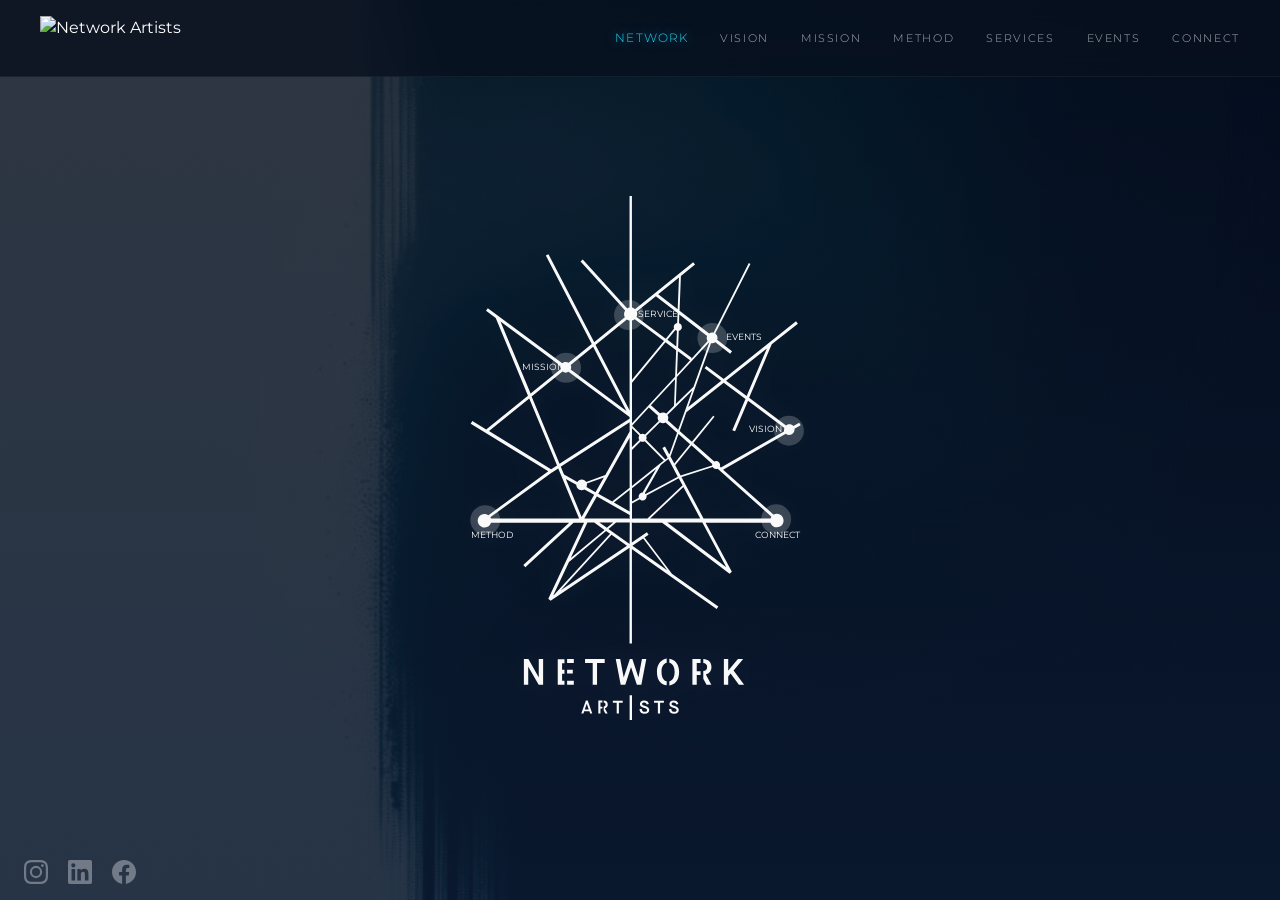
==== index.html @ 4661fe0e "Add files via upload" ====
<!doctype html>
<html lang="en" data-beasties-container>
<head>
  <meta charset="utf-8">
  <title>Network Artists</title>
  <base href="/">
  <meta name="viewport" content="width=device-width, initial-scale=1">
  
  <!-- SEO Meta Tags -->
  <meta name="description" content="Network Artists is a premium creative music agency and talent buying company. We connect brands, culture, and world-class underground electronic music artists.">
  <meta name="keywords" content="Network Artists, booking agency, music agency, talent buying, electronic music, techno, house, Keinemusik, Artbat, Mind Against, ANOTR, Mathame">
  <meta name="author" content="Network Artists">
  <meta name="robots" content="index, follow">

  <!-- Open Graph / Facebook Social Media Meta Tags -->
  <meta property="og:type" content="website">
  <meta property="og:url" content="https://network-artists.com/">
  <meta property="og:title" content="Network Artists - Premium Music Agency &amp; Talent Buying">
  <meta property="og:description" content="A 360º music consultancy group and talent buying company that belongs at the heart of electronic music, culture, and brands.">
  <meta property="og:image" content="https://network-artists.com/assets/img/IconLogo.png">
  <meta property="og:site_name" content="Network Artists">

  <!-- Twitter Card Social Media Meta Tags -->
  <meta name="twitter:card" content="summary_large_image">
  <meta name="twitter:url" content="https://network-artists.com/">
  <meta name="twitter:title" content="Network Artists - Premium Music Agency &amp; Talent Buying">
  <meta name="twitter:description" content="A 360º music consultancy group and talent buying company that belongs at the heart of electronic music, culture, and brands.">
  <meta name="twitter:image" content="https://network-artists.com/assets/img/IconLogo.png">

  <!-- Favicon -->
  <link rel="icon" type="image/x-icon" href="favicon.ico">
<style>*,:before,:after{--tw-border-spacing-x:0;--tw-border-spacing-y:0;--tw-translate-x:0;--tw-translate-y:0;--tw-rotate:0;--tw-skew-x:0;--tw-skew-y:0;--tw-scale-x:1;--tw-scale-y:1;--tw-pan-x: ;--tw-pan-y: ;--tw-pinch-zoom: ;--tw-scroll-snap-strictness:proximity;--tw-gradient-from-position: ;--tw-gradient-via-position: ;--tw-gradient-to-position: ;--tw-ordinal: ;--tw-slashed-zero: ;--tw-numeric-figure: ;--tw-numeric-spacing: ;--tw-numeric-fraction: ;--tw-ring-inset: ;--tw-ring-offset-width:0px;--tw-ring-offset-color:#fff;--tw-ring-color:rgb(59 130 246 / .5);--tw-ring-offset-shadow:0 0 #0000;--tw-ring-shadow:0 0 #0000;--tw-shadow:0 0 #0000;--tw-shadow-colored:0 0 #0000;--tw-blur: ;--tw-brightness: ;--tw-contrast: ;--tw-grayscale: ;--tw-hue-rotate: ;--tw-invert: ;--tw-saturate: ;--tw-sepia: ;--tw-drop-shadow: ;--tw-backdrop-blur: ;--tw-backdrop-brightness: ;--tw-backdrop-contrast: ;--tw-backdrop-grayscale: ;--tw-backdrop-hue-rotate: ;--tw-backdrop-invert: ;--tw-backdrop-opacity: ;--tw-backdrop-saturate: ;--tw-backdrop-sepia: ;--tw-contain-size: ;--tw-contain-layout: ;--tw-contain-paint: ;--tw-contain-style: }*,:before,:after{box-sizing:border-box;border-width:0;border-style:solid;border-color:#e5e7eb}:before,:after{--tw-content:""}html{line-height:1.5;-webkit-text-size-adjust:100%;tab-size:4;font-family:ui-sans-serif,system-ui,sans-serif,"Apple Color Emoji","Segoe UI Emoji",Segoe UI Symbol,"Noto Color Emoji";font-feature-settings:normal;font-variation-settings:normal;-webkit-tap-highlight-color:transparent}body{margin:0;line-height:inherit}body{font-family:Montserrat,sans-serif;height:100vh;margin:0;opacity:1;overflow:hidden!important;transition:background .3s ease-in-out;background:linear-gradient(135deg,#0b1a2d,#050d18)!important}html,body{-ms-overflow-style:none!important;scrollbar-width:none!important}body::-webkit-scrollbar{display:none!important}</style><link rel="stylesheet" href="styles.2b585006e19f2512.css" media="print" onload="this.media='all'"><noscript><link rel="stylesheet" href="styles.2b585006e19f2512.css"></noscript></head>
<body>
  <app-root></app-root>
<script src="runtime.e6ca1f6f06a29966.js" type="module"></script><script src="polyfills.3e46157c9bc4ae93.js" type="module"></script><script src="main.fd2cf326dd07d2df.js" type="module"></script></body>
</html>
---- styles.2b585006e19f2512.css ----
@import"https://fonts.googleapis.com/css2?family=Montserrat:wght@200;300;400;600;700&family=Outfit:wght@200;300;400;700&display=swap";[data-aos][data-aos][data-aos-duration="50"],body[data-aos-duration="50"] [data-aos]{transition-duration:50ms}[data-aos][data-aos][data-aos-delay="50"],body[data-aos-delay="50"] [data-aos]{transition-delay:0}[data-aos][data-aos][data-aos-delay="50"].aos-animate,body[data-aos-delay="50"] [data-aos].aos-animate{transition-delay:50ms}[data-aos][data-aos][data-aos-duration="100"],body[data-aos-duration="100"] [data-aos]{transition-duration:.1s}[data-aos][data-aos][data-aos-delay="100"],body[data-aos-delay="100"] [data-aos]{transition-delay:0}[data-aos][data-aos][data-aos-delay="100"].aos-animate,body[data-aos-delay="100"] [data-aos].aos-animate{transition-delay:.1s}[data-aos][data-aos][data-aos-duration="150"],body[data-aos-duration="150"] [data-aos]{transition-duration:.15s}[data-aos][data-aos][data-aos-delay="150"],body[data-aos-delay="150"] [data-aos]{transition-delay:0}[data-aos][data-aos][data-aos-delay="150"].aos-animate,body[data-aos-delay="150"] [data-aos].aos-animate{transition-delay:.15s}[data-aos][data-aos][data-aos-duration="200"],body[data-aos-duration="200"] [data-aos]{transition-duration:.2s}[data-aos][data-aos][data-aos-delay="200"],body[data-aos-delay="200"] [data-aos]{transition-delay:0}[data-aos][data-aos][data-aos-delay="200"].aos-animate,body[data-aos-delay="200"] [data-aos].aos-animate{transition-delay:.2s}[data-aos][data-aos][data-aos-duration="250"],body[data-aos-duration="250"] [data-aos]{transition-duration:.25s}[data-aos][data-aos][data-aos-delay="250"],body[data-aos-delay="250"] [data-aos]{transition-delay:0}[data-aos][data-aos][data-aos-delay="250"].aos-animate,body[data-aos-delay="250"] [data-aos].aos-animate{transition-delay:.25s}[data-aos][data-aos][data-aos-duration="300"],body[data-aos-duration="300"] [data-aos]{transition-duration:.3s}[data-aos][data-aos][data-aos-delay="300"],body[data-aos-delay="300"] [data-aos]{transition-delay:0}[data-aos][data-aos][data-aos-delay="300"].aos-animate,body[data-aos-delay="300"] [data-aos].aos-animate{transition-delay:.3s}[data-aos][data-aos][data-aos-duration="350"],body[data-aos-duration="350"] [data-aos]{transition-duration:.35s}[data-aos][data-aos][data-aos-delay="350"],body[data-aos-delay="350"] [data-aos]{transition-delay:0}[data-aos][data-aos][data-aos-delay="350"].aos-animate,body[data-aos-delay="350"] [data-aos].aos-animate{transition-delay:.35s}[data-aos][data-aos][data-aos-duration="400"],body[data-aos-duration="400"] [data-aos]{transition-duration:.4s}[data-aos][data-aos][data-aos-delay="400"],body[data-aos-delay="400"] [data-aos]{transition-delay:0}[data-aos][data-aos][data-aos-delay="400"].aos-animate,body[data-aos-delay="400"] [data-aos].aos-animate{transition-delay:.4s}[data-aos][data-aos][data-aos-duration="450"],body[data-aos-duration="450"] [data-aos]{transition-duration:.45s}[data-aos][data-aos][data-aos-delay="450"],body[data-aos-delay="450"] [data-aos]{transition-delay:0}[data-aos][data-aos][data-aos-delay="450"].aos-animate,body[data-aos-delay="450"] [data-aos].aos-animate{transition-delay:.45s}[data-aos][data-aos][data-aos-duration="500"],body[data-aos-duration="500"] [data-aos]{transition-duration:.5s}[data-aos][data-aos][data-aos-delay="500"],body[data-aos-delay="500"] [data-aos]{transition-delay:0}[data-aos][data-aos][data-aos-delay="500"].aos-animate,body[data-aos-delay="500"] [data-aos].aos-animate{transition-delay:.5s}[data-aos][data-aos][data-aos-duration="550"],body[data-aos-duration="550"] [data-aos]{transition-duration:.55s}[data-aos][data-aos][data-aos-delay="550"],body[data-aos-delay="550"] [data-aos]{transition-delay:0}[data-aos][data-aos][data-aos-delay="550"].aos-animate,body[data-aos-delay="550"] [data-aos].aos-animate{transition-delay:.55s}[data-aos][data-aos][data-aos-duration="600"],body[data-aos-duration="600"] [data-aos]{transition-duration:.6s}[data-aos][data-aos][data-aos-delay="600"],body[data-aos-delay="600"] [data-aos]{transition-delay:0}[data-aos][data-aos][data-aos-delay="600"].aos-animate,body[data-aos-delay="600"] [data-aos].aos-animate{transition-delay:.6s}[data-aos][data-aos][data-aos-duration="650"],body[data-aos-duration="650"] [data-aos]{transition-duration:.65s}[data-aos][data-aos][data-aos-delay="650"],body[data-aos-delay="650"] [data-aos]{transition-delay:0}[data-aos][data-aos][data-aos-delay="650"].aos-animate,body[data-aos-delay="650"] [data-aos].aos-animate{transition-delay:.65s}[data-aos][data-aos][data-aos-duration="700"],body[data-aos-duration="700"] [data-aos]{transition-duration:.7s}[data-aos][data-aos][data-aos-delay="700"],body[data-aos-delay="700"] [data-aos]{transition-delay:0}[data-aos][data-aos][data-aos-delay="700"].aos-animate,body[data-aos-delay="700"] [data-aos].aos-animate{transition-delay:.7s}[data-aos][data-aos][data-aos-duration="750"],body[data-aos-duration="750"] [data-aos]{transition-duration:.75s}[data-aos][data-aos][data-aos-delay="750"],body[data-aos-delay="750"] [data-aos]{transition-delay:0}[data-aos][data-aos][data-aos-delay="750"].aos-animate,body[data-aos-delay="750"] [data-aos].aos-animate{transition-delay:.75s}[data-aos][data-aos][data-aos-duration="800"],body[data-aos-duration="800"] [data-aos]{transition-duration:.8s}[data-aos][data-aos][data-aos-delay="800"],body[data-aos-delay="800"] [data-aos]{transition-delay:0}[data-aos][data-aos][data-aos-delay="800"].aos-animate,body[data-aos-delay="800"] [data-aos].aos-animate{transition-delay:.8s}[data-aos][data-aos][data-aos-duration="850"],body[data-aos-duration="850"] [data-aos]{transition-duration:.85s}[data-aos][data-aos][data-aos-delay="850"],body[data-aos-delay="850"] [data-aos]{transition-delay:0}[data-aos][data-aos][data-aos-delay="850"].aos-animate,body[data-aos-delay="850"] [data-aos].aos-animate{transition-delay:.85s}[data-aos][data-aos][data-aos-duration="900"],body[data-aos-duration="900"] [data-aos]{transition-duration:.9s}[data-aos][data-aos][data-aos-delay="900"],body[data-aos-delay="900"] [data-aos]{transition-delay:0}[data-aos][data-aos][data-aos-delay="900"].aos-animate,body[data-aos-delay="900"] [data-aos].aos-animate{transition-delay:.9s}[data-aos][data-aos][data-aos-duration="950"],body[data-aos-duration="950"] [data-aos]{transition-duration:.95s}[data-aos][data-aos][data-aos-delay="950"],body[data-aos-delay="950"] [data-aos]{transition-delay:0}[data-aos][data-aos][data-aos-delay="950"].aos-animate,body[data-aos-delay="950"] [data-aos].aos-animate{transition-delay:.95s}[data-aos][data-aos][data-aos-duration="1000"],body[data-aos-duration="1000"] [data-aos]{transition-duration:1s}[data-aos][data-aos][data-aos-delay="1000"],body[data-aos-delay="1000"] [data-aos]{transition-delay:0}[data-aos][data-aos][data-aos-delay="1000"].aos-animate,body[data-aos-delay="1000"] [data-aos].aos-animate{transition-delay:1s}[data-aos][data-aos][data-aos-duration="1050"],body[data-aos-duration="1050"] [data-aos]{transition-duration:1.05s}[data-aos][data-aos][data-aos-delay="1050"],body[data-aos-delay="1050"] [data-aos]{transition-delay:0}[data-aos][data-aos][data-aos-delay="1050"].aos-animate,body[data-aos-delay="1050"] [data-aos].aos-animate{transition-delay:1.05s}[data-aos][data-aos][data-aos-duration="1100"],body[data-aos-duration="1100"] [data-aos]{transition-duration:1.1s}[data-aos][data-aos][data-aos-delay="1100"],body[data-aos-delay="1100"] [data-aos]{transition-delay:0}[data-aos][data-aos][data-aos-delay="1100"].aos-animate,body[data-aos-delay="1100"] [data-aos].aos-animate{transition-delay:1.1s}[data-aos][data-aos][data-aos-duration="1150"],body[data-aos-duration="1150"] [data-aos]{transition-duration:1.15s}[data-aos][data-aos][data-aos-delay="1150"],body[data-aos-delay="1150"] [data-aos]{transition-delay:0}[data-aos][data-aos][data-aos-delay="1150"].aos-animate,body[data-aos-delay="1150"] [data-aos].aos-animate{transition-delay:1.15s}[data-aos][data-aos][data-aos-duration="1200"],body[data-aos-duration="1200"] [data-aos]{transition-duration:1.2s}[data-aos][data-aos][data-aos-delay="1200"],body[data-aos-delay="1200"] [data-aos]{transition-delay:0}[data-aos][data-aos][data-aos-delay="1200"].aos-animate,body[data-aos-delay="1200"] [data-aos].aos-animate{transition-delay:1.2s}[data-aos][data-aos][data-aos-duration="1250"],body[data-aos-duration="1250"] [data-aos]{transition-duration:1.25s}[data-aos][data-aos][data-aos-delay="1250"],body[data-aos-delay="1250"] [data-aos]{transition-delay:0}[data-aos][data-aos][data-aos-delay="1250"].aos-animate,body[data-aos-delay="1250"] [data-aos].aos-animate{transition-delay:1.25s}[data-aos][data-aos][data-aos-duration="1300"],body[data-aos-duration="1300"] [data-aos]{transition-duration:1.3s}[data-aos][data-aos][data-aos-delay="1300"],body[data-aos-delay="1300"] [data-aos]{transition-delay:0}[data-aos][data-aos][data-aos-delay="1300"].aos-animate,body[data-aos-delay="1300"] [data-aos].aos-animate{transition-delay:1.3s}[data-aos][data-aos][data-aos-duration="1350"],body[data-aos-duration="1350"] [data-aos]{transition-duration:1.35s}[data-aos][data-aos][data-aos-delay="1350"],body[data-aos-delay="1350"] [data-aos]{transition-delay:0}[data-aos][data-aos][data-aos-delay="1350"].aos-animate,body[data-aos-delay="1350"] [data-aos].aos-animate{transition-delay:1.35s}[data-aos][data-aos][data-aos-duration="1400"],body[data-aos-duration="1400"] [data-aos]{transition-duration:1.4s}[data-aos][data-aos][data-aos-delay="1400"],body[data-aos-delay="1400"] [data-aos]{transition-delay:0}[data-aos][data-aos][data-aos-delay="1400"].aos-animate,body[data-aos-delay="1400"] [data-aos].aos-animate{transition-delay:1.4s}[data-aos][data-aos][data-aos-duration="1450"],body[data-aos-duration="1450"] [data-aos]{transition-duration:1.45s}[data-aos][data-aos][data-aos-delay="1450"],body[data-aos-delay="1450"] [data-aos]{transition-delay:0}[data-aos][data-aos][data-aos-delay="1450"].aos-animate,body[data-aos-delay="1450"] [data-aos].aos-animate{transition-delay:1.45s}[data-aos][data-aos][data-aos-duration="1500"],body[data-aos-duration="1500"] [data-aos]{transition-duration:1.5s}[data-aos][data-aos][data-aos-delay="1500"],body[data-aos-delay="1500"] [data-aos]{transition-delay:0}[data-aos][data-aos][data-aos-delay="1500"].aos-animate,body[data-aos-delay="1500"] [data-aos].aos-animate{transition-delay:1.5s}[data-aos][data-aos][data-aos-duration="1550"],body[data-aos-duration="1550"] [data-aos]{transition-duration:1.55s}[data-aos][data-aos][data-aos-delay="1550"],body[data-aos-delay="1550"] [data-aos]{transition-delay:0}[data-aos][data-aos][data-aos-delay="1550"].aos-animate,body[data-aos-delay="1550"] [data-aos].aos-animate{transition-delay:1.55s}[data-aos][data-aos][data-aos-duration="1600"],body[data-aos-duration="1600"] [data-aos]{transition-duration:1.6s}[data-aos][data-aos][data-aos-delay="1600"],body[data-aos-delay="1600"] [data-aos]{transition-delay:0}[data-aos][data-aos][data-aos-delay="1600"].aos-animate,body[data-aos-delay="1600"] [data-aos].aos-animate{transition-delay:1.6s}[data-aos][data-aos][data-aos-duration="1650"],body[data-aos-duration="1650"] [data-aos]{transition-duration:1.65s}[data-aos][data-aos][data-aos-delay="1650"],body[data-aos-delay="1650"] [data-aos]{transition-delay:0}[data-aos][data-aos][data-aos-delay="1650"].aos-animate,body[data-aos-delay="1650"] [data-aos].aos-animate{transition-delay:1.65s}[data-aos][data-aos][data-aos-duration="1700"],body[data-aos-duration="1700"] [data-aos]{transition-duration:1.7s}[data-aos][data-aos][data-aos-delay="1700"],body[data-aos-delay="1700"] [data-aos]{transition-delay:0}[data-aos][data-aos][data-aos-delay="1700"].aos-animate,body[data-aos-delay="1700"] [data-aos].aos-animate{transition-delay:1.7s}[data-aos][data-aos][data-aos-duration="1750"],body[data-aos-duration="1750"] [data-aos]{transition-duration:1.75s}[data-aos][data-aos][data-aos-delay="1750"],body[data-aos-delay="1750"] [data-aos]{transition-delay:0}[data-aos][data-aos][data-aos-delay="1750"].aos-animate,body[data-aos-delay="1750"] [data-aos].aos-animate{transition-delay:1.75s}[data-aos][data-aos][data-aos-duration="1800"],body[data-aos-duration="1800"] [data-aos]{transition-duration:1.8s}[data-aos][data-aos][data-aos-delay="1800"],body[data-aos-delay="1800"] [data-aos]{transition-delay:0}[data-aos][data-aos][data-aos-delay="1800"].aos-animate,body[data-aos-delay="1800"] [data-aos].aos-animate{transition-delay:1.8s}[data-aos][data-aos][data-aos-duration="1850"],body[data-aos-duration="1850"] [data-aos]{transition-duration:1.85s}[data-aos][data-aos][data-aos-delay="1850"],body[data-aos-delay="1850"] [data-aos]{transition-delay:0}[data-aos][data-aos][data-aos-delay="1850"].aos-animate,body[data-aos-delay="1850"] [data-aos].aos-animate{transition-delay:1.85s}[data-aos][data-aos][data-aos-duration="1900"],body[data-aos-duration="1900"] [data-aos]{transition-duration:1.9s}[data-aos][data-aos][data-aos-delay="1900"],body[data-aos-delay="1900"] [data-aos]{transition-delay:0}[data-aos][data-aos][data-aos-delay="1900"].aos-animate,body[data-aos-delay="1900"] [data-aos].aos-animate{transition-delay:1.9s}[data-aos][data-aos][data-aos-duration="1950"],body[data-aos-duration="1950"] [data-aos]{transition-duration:1.95s}[data-aos][data-aos][data-aos-delay="1950"],body[data-aos-delay="1950"] [data-aos]{transition-delay:0}[data-aos][data-aos][data-aos-delay="1950"].aos-animate,body[data-aos-delay="1950"] [data-aos].aos-animate{transition-delay:1.95s}[data-aos][data-aos][data-aos-duration="2000"],body[data-aos-duration="2000"] [data-aos]{transition-duration:2s}[data-aos][data-aos][data-aos-delay="2000"],body[data-aos-delay="2000"] [data-aos]{transition-delay:0}[data-aos][data-aos][data-aos-delay="2000"].aos-animate,body[data-aos-delay="2000"] [data-aos].aos-animate{transition-delay:2s}[data-aos][data-aos][data-aos-duration="2050"],body[data-aos-duration="2050"] [data-aos]{transition-duration:2.05s}[data-aos][data-aos][data-aos-delay="2050"],body[data-aos-delay="2050"] [data-aos]{transition-delay:0}[data-aos][data-aos][data-aos-delay="2050"].aos-animate,body[data-aos-delay="2050"] [data-aos].aos-animate{transition-delay:2.05s}[data-aos][data-aos][data-aos-duration="2100"],body[data-aos-duration="2100"] [data-aos]{transition-duration:2.1s}[data-aos][data-aos][data-aos-delay="2100"],body[data-aos-delay="2100"] [data-aos]{transition-delay:0}[data-aos][data-aos][data-aos-delay="2100"].aos-animate,body[data-aos-delay="2100"] [data-aos].aos-animate{transition-delay:2.1s}[data-aos][data-aos][data-aos-duration="2150"],body[data-aos-duration="2150"] [data-aos]{transition-duration:2.15s}[data-aos][data-aos][data-aos-delay="2150"],body[data-aos-delay="2150"] [data-aos]{transition-delay:0}[data-aos][data-aos][data-aos-delay="2150"].aos-animate,body[data-aos-delay="2150"] [data-aos].aos-animate{transition-delay:2.15s}[data-aos][data-aos][data-aos-duration="2200"],body[data-aos-duration="2200"] [data-aos]{transition-duration:2.2s}[data-aos][data-aos][data-aos-delay="2200"],body[data-aos-delay="2200"] [data-aos]{transition-delay:0}[data-aos][data-aos][data-aos-delay="2200"].aos-animate,body[data-aos-delay="2200"] [data-aos].aos-animate{transition-delay:2.2s}[data-aos][data-aos][data-aos-duration="2250"],body[data-aos-duration="2250"] [data-aos]{transition-duration:2.25s}[data-aos][data-aos][data-aos-delay="2250"],body[data-aos-delay="2250"] [data-aos]{transition-delay:0}[data-aos][data-aos][data-aos-delay="2250"].aos-animate,body[data-aos-delay="2250"] [data-aos].aos-animate{transition-delay:2.25s}[data-aos][data-aos][data-aos-duration="2300"],body[data-aos-duration="2300"] [data-aos]{transition-duration:2.3s}[data-aos][data-aos][data-aos-delay="2300"],body[data-aos-delay="2300"] [data-aos]{transition-delay:0}[data-aos][data-aos][data-aos-delay="2300"].aos-animate,body[data-aos-delay="2300"] [data-aos].aos-animate{transition-delay:2.3s}[data-aos][data-aos][data-aos-duration="2350"],body[data-aos-duration="2350"] [data-aos]{transition-duration:2.35s}[data-aos][data-aos][data-aos-delay="2350"],body[data-aos-delay="2350"] [data-aos]{transition-delay:0}[data-aos][data-aos][data-aos-delay="2350"].aos-animate,body[data-aos-delay="2350"] [data-aos].aos-animate{transition-delay:2.35s}[data-aos][data-aos][data-aos-duration="2400"],body[data-aos-duration="2400"] [data-aos]{transition-duration:2.4s}[data-aos][data-aos][data-aos-delay="2400"],body[data-aos-delay="2400"] [data-aos]{transition-delay:0}[data-aos][data-aos][data-aos-delay="2400"].aos-animate,body[data-aos-delay="2400"] [data-aos].aos-animate{transition-delay:2.4s}[data-aos][data-aos][data-aos-duration="2450"],body[data-aos-duration="2450"] [data-aos]{transition-duration:2.45s}[data-aos][data-aos][data-aos-delay="2450"],body[data-aos-delay="2450"] [data-aos]{transition-delay:0}[data-aos][data-aos][data-aos-delay="2450"].aos-animate,body[data-aos-delay="2450"] [data-aos].aos-animate{transition-delay:2.45s}[data-aos][data-aos][data-aos-duration="2500"],body[data-aos-duration="2500"] [data-aos]{transition-duration:2.5s}[data-aos][data-aos][data-aos-delay="2500"],body[data-aos-delay="2500"] [data-aos]{transition-delay:0}[data-aos][data-aos][data-aos-delay="2500"].aos-animate,body[data-aos-delay="2500"] [data-aos].aos-animate{transition-delay:2.5s}[data-aos][data-aos][data-aos-duration="2550"],body[data-aos-duration="2550"] [data-aos]{transition-duration:2.55s}[data-aos][data-aos][data-aos-delay="2550"],body[data-aos-delay="2550"] [data-aos]{transition-delay:0}[data-aos][data-aos][data-aos-delay="2550"].aos-animate,body[data-aos-delay="2550"] [data-aos].aos-animate{transition-delay:2.55s}[data-aos][data-aos][data-aos-duration="2600"],body[data-aos-duration="2600"] [data-aos]{transition-duration:2.6s}[data-aos][data-aos][data-aos-delay="2600"],body[data-aos-delay="2600"] [data-aos]{transition-delay:0}[data-aos][data-aos][data-aos-delay="2600"].aos-animate,body[data-aos-delay="2600"] [data-aos].aos-animate{transition-delay:2.6s}[data-aos][data-aos][data-aos-duration="2650"],body[data-aos-duration="2650"] [data-aos]{transition-duration:2.65s}[data-aos][data-aos][data-aos-delay="2650"],body[data-aos-delay="2650"] [data-aos]{transition-delay:0}[data-aos][data-aos][data-aos-delay="2650"].aos-animate,body[data-aos-delay="2650"] [data-aos].aos-animate{transition-delay:2.65s}[data-aos][data-aos][data-aos-duration="2700"],body[data-aos-duration="2700"] [data-aos]{transition-duration:2.7s}[data-aos][data-aos][data-aos-delay="2700"],body[data-aos-delay="2700"] [data-aos]{transition-delay:0}[data-aos][data-aos][data-aos-delay="2700"].aos-animate,body[data-aos-delay="2700"] [data-aos].aos-animate{transition-delay:2.7s}[data-aos][data-aos][data-aos-duration="2750"],body[data-aos-duration="2750"] [data-aos]{transition-duration:2.75s}[data-aos][data-aos][data-aos-delay="2750"],body[data-aos-delay="2750"] [data-aos]{transition-delay:0}[data-aos][data-aos][data-aos-delay="2750"].aos-animate,body[data-aos-delay="2750"] [data-aos].aos-animate{transition-delay:2.75s}[data-aos][data-aos][data-aos-duration="2800"],body[data-aos-duration="2800"] [data-aos]{transition-duration:2.8s}[data-aos][data-aos][data-aos-delay="2800"],body[data-aos-delay="2800"] [data-aos]{transition-delay:0}[data-aos][data-aos][data-aos-delay="2800"].aos-animate,body[data-aos-delay="2800"] [data-aos].aos-animate{transition-delay:2.8s}[data-aos][data-aos][data-aos-duration="2850"],body[data-aos-duration="2850"] [data-aos]{transition-duration:2.85s}[data-aos][data-aos][data-aos-delay="2850"],body[data-aos-delay="2850"] [data-aos]{transition-delay:0}[data-aos][data-aos][data-aos-delay="2850"].aos-animate,body[data-aos-delay="2850"] [data-aos].aos-animate{transition-delay:2.85s}[data-aos][data-aos][data-aos-duration="2900"],body[data-aos-duration="2900"] [data-aos]{transition-duration:2.9s}[data-aos][data-aos][data-aos-delay="2900"],body[data-aos-delay="2900"] [data-aos]{transition-delay:0}[data-aos][data-aos][data-aos-delay="2900"].aos-animate,body[data-aos-delay="2900"] [data-aos].aos-animate{transition-delay:2.9s}[data-aos][data-aos][data-aos-duration="2950"],body[data-aos-duration="2950"] [data-aos]{transition-duration:2.95s}[data-aos][data-aos][data-aos-delay="2950"],body[data-aos-delay="2950"] [data-aos]{transition-delay:0}[data-aos][data-aos][data-aos-delay="2950"].aos-animate,body[data-aos-delay="2950"] [data-aos].aos-animate{transition-delay:2.95s}[data-aos][data-aos][data-aos-duration="3000"],body[data-aos-duration="3000"] [data-aos]{transition-duration:3s}[data-aos][data-aos][data-aos-delay="3000"],body[data-aos-delay="3000"] [data-aos]{transition-delay:0}[data-aos][data-aos][data-aos-delay="3000"].aos-animate,body[data-aos-delay="3000"] [data-aos].aos-animate{transition-delay:3s}[data-aos][data-aos][data-aos-easing=linear],body[data-aos-easing=linear] [data-aos]{transition-timing-function:cubic-bezier(.25,.25,.75,.75)}[data-aos][data-aos][data-aos-easing=ease],body[data-aos-easing=ease] [data-aos]{transition-timing-function:ease}[data-aos][data-aos][data-aos-easing=ease-in],body[data-aos-easing=ease-in] [data-aos]{transition-timing-function:ease-in}[data-aos][data-aos][data-aos-easing=ease-out],body[data-aos-easing=ease-out] [data-aos]{transition-timing-function:ease-out}[data-aos][data-aos][data-aos-easing=ease-in-out],body[data-aos-easing=ease-in-out] [data-aos]{transition-timing-function:ease-in-out}[data-aos][data-aos][data-aos-easing=ease-in-back],body[data-aos-easing=ease-in-back] [data-aos]{transition-timing-function:cubic-bezier(.6,-.28,.735,.045)}[data-aos][data-aos][data-aos-easing=ease-out-back],body[data-aos-easing=ease-out-back] [data-aos]{transition-timing-function:cubic-bezier(.175,.885,.32,1.275)}[data-aos][data-aos][data-aos-easing=ease-in-out-back],body[data-aos-easing=ease-in-out-back] [data-aos]{transition-timing-function:cubic-bezier(.68,-.55,.265,1.55)}[data-aos][data-aos][data-aos-easing=ease-in-sine],body[data-aos-easing=ease-in-sine] [data-aos]{transition-timing-function:cubic-bezier(.47,0,.745,.715)}[data-aos][data-aos][data-aos-easing=ease-out-sine],body[data-aos-easing=ease-out-sine] [data-aos]{transition-timing-function:cubic-bezier(.39,.575,.565,1)}[data-aos][data-aos][data-aos-easing=ease-in-out-sine],body[data-aos-easing=ease-in-out-sine] [data-aos]{transition-timing-function:cubic-bezier(.445,.05,.55,.95)}[data-aos][data-aos][data-aos-easing=ease-in-quad],body[data-aos-easing=ease-in-quad] [data-aos]{transition-timing-function:cubic-bezier(.55,.085,.68,.53)}[data-aos][data-aos][data-aos-easing=ease-out-quad],body[data-aos-easing=ease-out-quad] [data-aos]{transition-timing-function:cubic-bezier(.25,.46,.45,.94)}[data-aos][data-aos][data-aos-easing=ease-in-out-quad],body[data-aos-easing=ease-in-out-quad] [data-aos]{transition-timing-function:cubic-bezier(.455,.03,.515,.955)}[data-aos][data-aos][data-aos-easing=ease-in-cubic],body[data-aos-easing=ease-in-cubic] [data-aos]{transition-timing-function:cubic-bezier(.55,.085,.68,.53)}[data-aos][data-aos][data-aos-easing=ease-out-cubic],body[data-aos-easing=ease-out-cubic] [data-aos]{transition-timing-function:cubic-bezier(.25,.46,.45,.94)}[data-aos][data-aos][data-aos-easing=ease-in-out-cubic],body[data-aos-easing=ease-in-out-cubic] [data-aos]{transition-timing-function:cubic-bezier(.455,.03,.515,.955)}[data-aos][data-aos][data-aos-easing=ease-in-quart],body[data-aos-easing=ease-in-quart] [data-aos]{transition-timing-function:cubic-bezier(.55,.085,.68,.53)}[data-aos][data-aos][data-aos-easing=ease-out-quart],body[data-aos-easing=ease-out-quart] [data-aos]{transition-timing-function:cubic-bezier(.25,.46,.45,.94)}[data-aos][data-aos][data-aos-easing=ease-in-out-quart],body[data-aos-easing=ease-in-out-quart] [data-aos]{transition-timing-function:cubic-bezier(.455,.03,.515,.955)}[data-aos^=fade][data-aos^=fade]{opacity:0;transition-property:opacity,transform}[data-aos^=fade][data-aos^=fade].aos-animate{opacity:1;transform:translateZ(0)}[data-aos=fade-up]{transform:translate3d(0,100px,0)}[data-aos=fade-down]{transform:translate3d(0,-100px,0)}[data-aos=fade-right]{transform:translate3d(-100px,0,0)}[data-aos=fade-left]{transform:translate3d(100px,0,0)}[data-aos=fade-up-right]{transform:translate3d(-100px,100px,0)}[data-aos=fade-up-left]{transform:translate3d(100px,100px,0)}[data-aos=fade-down-right]{transform:translate3d(-100px,-100px,0)}[data-aos=fade-down-left]{transform:translate3d(100px,-100px,0)}[data-aos^=zoom][data-aos^=zoom]{opacity:0;transition-property:opacity,transform}[data-aos^=zoom][data-aos^=zoom].aos-animate{opacity:1;transform:translateZ(0) scale(1)}[data-aos=zoom-in]{transform:scale(.6)}[data-aos=zoom-in-up]{transform:translate3d(0,100px,0) scale(.6)}[data-aos=zoom-in-down]{transform:translate3d(0,-100px,0) scale(.6)}[data-aos=zoom-in-right]{transform:translate3d(-100px,0,0) scale(.6)}[data-aos=zoom-in-left]{transform:translate3d(100px,0,0) scale(.6)}[data-aos=zoom-out]{transform:scale(1.2)}[data-aos=zoom-out-up]{transform:translate3d(0,100px,0) scale(1.2)}[data-aos=zoom-out-down]{transform:translate3d(0,-100px,0) scale(1.2)}[data-aos=zoom-out-right]{transform:translate3d(-100px,0,0) scale(1.2)}[data-aos=zoom-out-left]{transform:translate3d(100px,0,0) scale(1.2)}[data-aos^=slide][data-aos^=slide]{transition-property:transform}[data-aos^=slide][data-aos^=slide].aos-animate{transform:translateZ(0)}[data-aos=slide-up]{transform:translate3d(0,100%,0)}[data-aos=slide-down]{transform:translate3d(0,-100%,0)}[data-aos=slide-right]{transform:translate3d(-100%,0,0)}[data-aos=slide-left]{transform:translate3d(100%,0,0)}[data-aos^=flip][data-aos^=flip]{backface-visibility:hidden;transition-property:transform}[data-aos=flip-left]{transform:perspective(2500px) rotateY(-100deg)}[data-aos=flip-left].aos-animate{transform:perspective(2500px) rotateY(0)}[data-aos=flip-right]{transform:perspective(2500px) rotateY(100deg)}[data-aos=flip-right].aos-animate{transform:perspective(2500px) rotateY(0)}[data-aos=flip-up]{transform:perspective(2500px) rotateX(-100deg)}[data-aos=flip-up].aos-animate{transform:perspective(2500px) rotateX(0)}[data-aos=flip-down]{transform:perspective(2500px) rotateX(100deg)}[data-aos=flip-down].aos-animate{transform:perspective(2500px) rotateX(0)}*,:before,:after{--tw-border-spacing-x: 0;--tw-border-spacing-y: 0;--tw-translate-x: 0;--tw-translate-y: 0;--tw-rotate: 0;--tw-skew-x: 0;--tw-skew-y: 0;--tw-scale-x: 1;--tw-scale-y: 1;--tw-pan-x: ;--tw-pan-y: ;--tw-pinch-zoom: ;--tw-scroll-snap-strictness: proximity;--tw-gradient-from-position: ;--tw-gradient-via-position: ;--tw-gradient-to-position: ;--tw-ordinal: ;--tw-slashed-zero: ;--tw-numeric-figure: ;--tw-numeric-spacing: ;--tw-numeric-fraction: ;--tw-ring-inset: ;--tw-ring-offset-width: 0px;--tw-ring-offset-color: #fff;--tw-ring-color: rgb(59 130 246 / .5);--tw-ring-offset-shadow: 0 0 #0000;--tw-ring-shadow: 0 0 #0000;--tw-shadow: 0 0 #0000;--tw-shadow-colored: 0 0 #0000;--tw-blur: ;--tw-brightness: ;--tw-contrast: ;--tw-grayscale: ;--tw-hue-rotate: ;--tw-invert: ;--tw-saturate: ;--tw-sepia: ;--tw-drop-shadow: ;--tw-backdrop-blur: ;--tw-backdrop-brightness: ;--tw-backdrop-contrast: ;--tw-backdrop-grayscale: ;--tw-backdrop-hue-rotate: ;--tw-backdrop-invert: ;--tw-backdrop-opacity: ;--tw-backdrop-saturate: ;--tw-backdrop-sepia: ;--tw-contain-size: ;--tw-contain-layout: ;--tw-contain-paint: ;--tw-contain-style: }::backdrop{--tw-border-spacing-x: 0;--tw-border-spacing-y: 0;--tw-translate-x: 0;--tw-translate-y: 0;--tw-rotate: 0;--tw-skew-x: 0;--tw-skew-y: 0;--tw-scale-x: 1;--tw-scale-y: 1;--tw-pan-x: ;--tw-pan-y: ;--tw-pinch-zoom: ;--tw-scroll-snap-strictness: proximity;--tw-gradient-from-position: ;--tw-gradient-via-position: ;--tw-gradient-to-position: ;--tw-ordinal: ;--tw-slashed-zero: ;--tw-numeric-figure: ;--tw-numeric-spacing: ;--tw-numeric-fraction: ;--tw-ring-inset: ;--tw-ring-offset-width: 0px;--tw-ring-offset-color: #fff;--tw-ring-color: rgb(59 130 246 / .5);--tw-ring-offset-shadow: 0 0 #0000;--tw-ring-shadow: 0 0 #0000;--tw-shadow: 0 0 #0000;--tw-shadow-colored: 0 0 #0000;--tw-blur: ;--tw-brightness: ;--tw-contrast: ;--tw-grayscale: ;--tw-hue-rotate: ;--tw-invert: ;--tw-saturate: ;--tw-sepia: ;--tw-drop-shadow: ;--tw-backdrop-blur: ;--tw-backdrop-brightness: ;--tw-backdrop-contrast: ;--tw-backdrop-grayscale: ;--tw-backdrop-hue-rotate: ;--tw-backdrop-invert: ;--tw-backdrop-opacity: ;--tw-backdrop-saturate: ;--tw-backdrop-sepia: ;--tw-contain-size: ;--tw-contain-layout: ;--tw-contain-paint: ;--tw-contain-style: }*,:before,:after{box-sizing:border-box;border-width:0;border-style:solid;border-color:#e5e7eb}:before,:after{--tw-content: ""}html,:host{line-height:1.5;-webkit-text-size-adjust:100%;tab-size:4;font-family:ui-sans-serif,system-ui,sans-serif,"Apple Color Emoji","Segoe UI Emoji",Segoe UI Symbol,"Noto Color Emoji";font-feature-settings:normal;font-variation-settings:normal;-webkit-tap-highlight-color:transparent}body{margin:0;line-height:inherit}hr{height:0;color:inherit;border-top-width:1px}abbr:where([title]){-webkit-text-decoration:underline dotted;text-decoration:underline dotted}h1,h2,h3,h4,h5,h6{font-size:inherit;font-weight:inherit}a{color:inherit;text-decoration:inherit}b,strong{font-weight:bolder}code,kbd,samp,pre{font-family:ui-monospace,SFMono-Regular,Menlo,Monaco,Consolas,Liberation Mono,Courier New,monospace;font-feature-settings:normal;font-variation-settings:normal;font-size:1em}small{font-size:80%}sub,sup{font-size:75%;line-height:0;position:relative;vertical-align:baseline}sub{bottom:-.25em}sup{top:-.5em}table{text-indent:0;border-color:inherit;border-collapse:collapse}button,input,optgroup,select,textarea{font-family:inherit;font-feature-settings:inherit;font-variation-settings:inherit;font-size:100%;font-weight:inherit;line-height:inherit;letter-spacing:inherit;color:inherit;margin:0;padding:0}button,select{text-transform:none}button,input:where([type=button]),input:where([type=reset]),input:where([type=submit]){-webkit-appearance:button;background-color:transparent;background-image:none}:-moz-focusring{outline:auto}:-moz-ui-invalid{box-shadow:none}progress{vertical-align:baseline}::-webkit-inner-spin-button,::-webkit-outer-spin-button{height:auto}[type=search]{-webkit-appearance:textfield;outline-offset:-2px}::-webkit-search-decoration{-webkit-appearance:none}::-webkit-file-upload-button{-webkit-appearance:button;font:inherit}summary{display:list-item}blockquote,dl,dd,h1,h2,h3,h4,h5,h6,hr,figure,p,pre{margin:0}fieldset{margin:0;padding:0}legend{padding:0}ol,ul,menu{list-style:none;margin:0;padding:0}dialog{padding:0}textarea{resize:vertical}input::placeholder,textarea::placeholder{opacity:1;color:#9ca3af}button,[role=button]{cursor:pointer}:disabled{cursor:default}img,svg,video,canvas,audio,iframe,embed,object{display:block;vertical-align:middle}img,video{max-width:100%;height:auto}[hidden]:where(:not([hidden=until-found])){display:none}.pointer-events-none{pointer-events:none}.pointer-events-auto{pointer-events:auto}.visible{visibility:visible}.fixed{position:fixed}.absolute{position:absolute}.relative{position:relative}.sticky{position:sticky}.-inset-\[10\%\]{inset:-10%}.inset-0{inset:0}.-top-1{top:-.25rem}.-top-1\.5{top:-.375rem}.bottom-0{bottom:0}.bottom-4{bottom:1rem}.left-0{left:0}.left-1\/2{left:50%}.right-0{right:0}.right-10{right:2.5rem}.right-4{right:1rem}.right-5{right:1.25rem}.right-\[25px\]{right:25px}.top-0{top:0}.top-10{top:2.5rem}.top-4{top:1rem}.top-5{top:1.25rem}.z-0{z-index:0}.z-10{z-index:10}.z-20{z-index:20}.z-30{z-index:30}.z-50{z-index:50}.z-\[10000\]{z-index:10000}.z-\[99999\]{z-index:99999}.z-\[9999\]{z-index:9999}.mx-auto{margin-left:auto;margin-right:auto}.mb-0\.5{margin-bottom:.125rem}.mb-1{margin-bottom:.25rem}.mb-1\.5{margin-bottom:.375rem}.mb-12{margin-bottom:3rem}.mb-2{margin-bottom:.5rem}.mb-4{margin-bottom:1rem}.mb-6{margin-bottom:1.5rem}.ml-6{margin-left:1.5rem}.mr-2{margin-right:.5rem}.mr-3{margin-right:.75rem}.mt-0\.5{margin-top:.125rem}.mt-1{margin-top:.25rem}.mt-10{margin-top:2.5rem}.mt-2{margin-top:.5rem}.mt-2\.5{margin-top:.625rem}.mt-3{margin-top:.75rem}.mt-4{margin-top:1rem}.mt-6{margin-top:1.5rem}.mt-7{margin-top:1.75rem}.mt-8{margin-top:2rem}.block{display:block}.flex{display:flex}.grid{display:grid}.hidden{display:none}.h-10{height:2.5rem}.h-11{height:2.75rem}.h-12{height:3rem}.h-2{height:.5rem}.h-2\.5{height:.625rem}.h-20{height:5rem}.h-24{height:6rem}.h-3{height:.75rem}.h-4{height:1rem}.h-5{height:1.25rem}.h-6{height:1.5rem}.h-64{height:16rem}.h-7{height:1.75rem}.h-9{height:2.25rem}.h-\[130px\]{height:130px}.h-\[360px\]{height:360px}.h-\[36vh\]{height:36vh}.h-\[375px\]{height:375px}.h-\[500px\]{height:500px}.h-\[54vh\]{height:54vh}.h-\[72vh\]{height:72vh}.h-full{height:100%}.h-screen{height:100vh}.max-h-\[420px\]{max-height:420px}.max-h-\[45vh\]{max-height:45vh}.max-h-\[620px\]{max-height:620px}.max-h-\[850px\]{max-height:850px}.max-h-\[90vh\]{max-height:90vh}.w-10{width:2.5rem}.w-11{width:2.75rem}.w-12{width:3rem}.w-2{width:.5rem}.w-2\.5{width:.625rem}.w-24{width:6rem}.w-3{width:.75rem}.w-4{width:1rem}.w-5{width:1.25rem}.w-6{width:1.5rem}.w-7{width:1.75rem}.w-\[120px\]{width:120px}.w-\[150px\]{width:150px}.w-\[36vh\]{width:36vh}.w-\[54vh\]{width:54vh}.w-\[72vh\]{width:72vh}.w-\[80\%\]{width:80%}.w-\[95px\]{width:95px}.w-auto{width:auto}.w-full{width:100%}.max-w-2xl{max-width:42rem}.max-w-3xl{max-width:48rem}.max-w-4xl{max-width:56rem}.max-w-5xl{max-width:64rem}.max-w-7xl{max-width:80rem}.max-w-\[420px\]{max-width:420px}.max-w-\[620px\]{max-width:620px}.max-w-\[85\%\]{max-width:85%}.max-w-\[850px\]{max-width:850px}.max-w-\[90\%\]{max-width:90%}.max-w-sm{max-width:24rem}.max-w-xl{max-width:36rem}.flex-shrink-0,.shrink-0{flex-shrink:0}.-translate-x-1\/2{--tw-translate-x: -50%;transform:translate(var(--tw-translate-x),var(--tw-translate-y)) rotate(var(--tw-rotate)) skew(var(--tw-skew-x)) skewY(var(--tw-skew-y)) scaleX(var(--tw-scale-x)) scaleY(var(--tw-scale-y))}.translate-y-2{--tw-translate-y: .5rem;transform:translate(var(--tw-translate-x),var(--tw-translate-y)) rotate(var(--tw-rotate)) skew(var(--tw-skew-x)) skewY(var(--tw-skew-y)) scaleX(var(--tw-scale-x)) scaleY(var(--tw-scale-y))}.rotate-180{--tw-rotate: 180deg;transform:translate(var(--tw-translate-x),var(--tw-translate-y)) rotate(var(--tw-rotate)) skew(var(--tw-skew-x)) skewY(var(--tw-skew-y)) scaleX(var(--tw-scale-x)) scaleY(var(--tw-scale-y))}.scale-110{--tw-scale-x: 1.1;--tw-scale-y: 1.1;transform:translate(var(--tw-translate-x),var(--tw-translate-y)) rotate(var(--tw-rotate)) skew(var(--tw-skew-x)) skewY(var(--tw-skew-y)) scaleX(var(--tw-scale-x)) scaleY(var(--tw-scale-y))}.scale-95{--tw-scale-x: .95;--tw-scale-y: .95;transform:translate(var(--tw-translate-x),var(--tw-translate-y)) rotate(var(--tw-rotate)) skew(var(--tw-skew-x)) skewY(var(--tw-skew-y)) scaleX(var(--tw-scale-x)) scaleY(var(--tw-scale-y))}.transform{transform:translate(var(--tw-translate-x),var(--tw-translate-y)) rotate(var(--tw-rotate)) skew(var(--tw-skew-x)) skewY(var(--tw-skew-y)) scaleX(var(--tw-scale-x)) scaleY(var(--tw-scale-y))}.cursor-pointer{cursor:pointer}.select-none{-webkit-user-select:none;user-select:none}.select-all{-webkit-user-select:all;user-select:all}.grid-cols-1{grid-template-columns:repeat(1,minmax(0,1fr))}.grid-cols-2{grid-template-columns:repeat(2,minmax(0,1fr))}.grid-cols-3{grid-template-columns:repeat(3,minmax(0,1fr))}.flex-row{flex-direction:row}.flex-col{flex-direction:column}.items-start{align-items:flex-start}.items-center{align-items:center}.items-baseline{align-items:baseline}.justify-start{justify-content:flex-start}.justify-end{justify-content:flex-end}.justify-center{justify-content:center}.justify-between{justify-content:space-between}.gap-1\.5{gap:.375rem}.gap-2{gap:.5rem}.gap-3{gap:.75rem}.gap-4{gap:1rem}.gap-5{gap:1.25rem}.gap-6{gap:1.5rem}.gap-8{gap:2rem}.space-y-2>:not([hidden])~:not([hidden]){--tw-space-y-reverse: 0;margin-top:calc(.5rem * calc(1 - var(--tw-space-y-reverse)));margin-bottom:calc(.5rem * var(--tw-space-y-reverse))}.space-y-2\.5>:not([hidden])~:not([hidden]){--tw-space-y-reverse: 0;margin-top:calc(.625rem * calc(1 - var(--tw-space-y-reverse)));margin-bottom:calc(.625rem * var(--tw-space-y-reverse))}.space-y-3>:not([hidden])~:not([hidden]){--tw-space-y-reverse: 0;margin-top:calc(.75rem * calc(1 - var(--tw-space-y-reverse)));margin-bottom:calc(.75rem * var(--tw-space-y-reverse))}.overflow-hidden{overflow:hidden}.overflow-x-auto{overflow-x:auto}.overflow-y-auto{overflow-y:auto}.scroll-smooth{scroll-behavior:smooth}.whitespace-nowrap{white-space:nowrap}.rounded{border-radius:.25rem}.rounded-2xl{border-radius:1rem}.rounded-full{border-radius:9999px}.rounded-lg{border-radius:.5rem}.rounded-md{border-radius:.375rem}.rounded-xl{border-radius:.75rem}.border{border-width:1px}.border-2{border-width:2px}.border-b{border-bottom-width:1px}.border-t{border-top-width:1px}.border-dashed{border-style:dashed}.border-dotted{border-style:dotted}.\!border-red-600{--tw-border-opacity: 1 !important;border-color:rgb(220 38 38 / var(--tw-border-opacity, 1))!important}.border-\[rgba\(255\,255\,255\,0\.15\)\]{border-color:#ffffff26}.border-cyan-400{--tw-border-opacity: 1;border-color:rgb(34 211 238 / var(--tw-border-opacity, 1))}.border-cyan-400\/15{border-color:#22d3ee26}.border-gray-300{--tw-border-opacity: 1;border-color:rgb(209 213 219 / var(--tw-border-opacity, 1))}.border-white{--tw-border-opacity: 1;border-color:rgb(255 255 255 / var(--tw-border-opacity, 1))}.border-white\/10{border-color:#ffffff1a}.border-white\/15{border-color:#ffffff26}.border-white\/20{border-color:#fff3}.border-white\/30{border-color:#ffffff4d}.border-white\/5{border-color:#ffffff0d}.border-opacity-10{--tw-border-opacity: .1}.border-opacity-50{--tw-border-opacity: .5}.bg-\[\#08111e\]\/80{background-color:#08111ecc}.bg-\[\#08111e\]\/95{background-color:#08111ef2}.bg-black\/60{background-color:#0009}.bg-black\/75{background-color:#000000bf}.bg-black\/85{background-color:#000000d9}.bg-cyan-400{--tw-bg-opacity: 1;background-color:rgb(34 211 238 / var(--tw-bg-opacity, 1))}.bg-gray-50{--tw-bg-opacity: 1;background-color:rgb(249 250 251 / var(--tw-bg-opacity, 1))}.bg-transparent{background-color:transparent}.bg-white{--tw-bg-opacity: 1;background-color:rgb(255 255 255 / var(--tw-bg-opacity, 1))}.bg-white\/40{background-color:#fff6}.bg-white\/5{background-color:#ffffff0d}.bg-opacity-10{--tw-bg-opacity: .1}.bg-opacity-5{--tw-bg-opacity: .05}.bg-gradient-to-b{background-image:linear-gradient(to bottom,var(--tw-gradient-stops))}.bg-gradient-to-t{background-image:linear-gradient(to top,var(--tw-gradient-stops))}.from-\[\#050d18\]\/65{--tw-gradient-from: rgb(5 13 24 / .65) var(--tw-gradient-from-position);--tw-gradient-to: rgb(5 13 24 / 0) var(--tw-gradient-to-position);--tw-gradient-stops: var(--tw-gradient-from), var(--tw-gradient-to)}.from-black\/80{--tw-gradient-from: rgb(0 0 0 / .8) var(--tw-gradient-from-position);--tw-gradient-to: rgb(0 0 0 / 0) var(--tw-gradient-to-position);--tw-gradient-stops: var(--tw-gradient-from), var(--tw-gradient-to)}.via-\[\#050d18\]\/75{--tw-gradient-to: rgb(5 13 24 / 0) var(--tw-gradient-to-position);--tw-gradient-stops: var(--tw-gradient-from), rgb(5 13 24 / .75) var(--tw-gradient-via-position), var(--tw-gradient-to)}.via-transparent{--tw-gradient-to: rgb(0 0 0 / 0) var(--tw-gradient-to-position);--tw-gradient-stops: var(--tw-gradient-from), transparent var(--tw-gradient-via-position), var(--tw-gradient-to)}.to-\[\#0b1a2d\]\/85{--tw-gradient-to: rgb(11 26 45 / .85) var(--tw-gradient-to-position)}.to-transparent{--tw-gradient-to: transparent var(--tw-gradient-to-position)}.bg-contain{background-size:contain}.bg-cover{background-size:cover}.bg-center{background-position:center}.bg-no-repeat{background-repeat:no-repeat}.fill-current{fill:currentColor}.fill-none{fill:none}.stroke-current{stroke:currentColor}.stroke-1{stroke-width:1}.stroke-2{stroke-width:2}.stroke-\[1\.25\]{stroke-width:1.25}.object-cover{object-fit:cover}.p-10{padding:2.5rem}.p-2{padding:.5rem}.p-2\.5{padding:.625rem}.p-4{padding:1rem}.p-5{padding:1.25rem}.p-6{padding:1.5rem}.px-10{padding-left:2.5rem;padding-right:2.5rem}.px-2{padding-left:.5rem;padding-right:.5rem}.px-4{padding-left:1rem;padding-right:1rem}.px-5{padding-left:1.25rem;padding-right:1.25rem}.px-6{padding-left:1.5rem;padding-right:1.5rem}.px-8{padding-left:2rem;padding-right:2rem}.py-1\.5{padding-top:.375rem;padding-bottom:.375rem}.py-12{padding-top:3rem;padding-bottom:3rem}.py-2{padding-top:.5rem;padding-bottom:.5rem}.py-2\.5{padding-top:.625rem;padding-bottom:.625rem}.py-3{padding-top:.75rem;padding-bottom:.75rem}.py-4{padding-top:1rem;padding-bottom:1rem}.py-5{padding-top:1.25rem;padding-bottom:1.25rem}.pb-10{padding-bottom:2.5rem}.pb-2{padding-bottom:.5rem}.pb-4{padding-bottom:1rem}.pb-6{padding-bottom:1.5rem}.pl-5{padding-left:1.25rem}.pr-1{padding-right:.25rem}.pr-2{padding-right:.5rem}.pr-7{padding-right:1.75rem}.pt-4{padding-top:1rem}.text-left{text-align:left}.text-center{text-align:center}.text-2xl{font-size:1.5rem;line-height:2rem}.text-3xl{font-size:1.875rem;line-height:2.25rem}.text-4xl{font-size:2.25rem;line-height:2.5rem}.text-\[10px\]{font-size:10px}.text-\[28px\]{font-size:28px}.text-\[34px\]{font-size:34px}.text-\[36px\]{font-size:36px}.text-\[46px\]{font-size:46px}.text-\[8px\]{font-size:8px}.text-\[9px\]{font-size:9px}.text-base{font-size:1rem;line-height:1.5rem}.text-lg{font-size:1.125rem;line-height:1.75rem}.text-sm{font-size:.875rem;line-height:1.25rem}.text-xl{font-size:1.25rem;line-height:1.75rem}.text-xs{font-size:.75rem;line-height:1rem}.font-bold{font-weight:700}.font-extralight{font-weight:200}.font-light{font-weight:300}.font-medium{font-weight:500}.font-normal{font-weight:400}.font-semibold{font-weight:600}.font-thin{font-weight:100}.uppercase{text-transform:uppercase}.lowercase{text-transform:lowercase}.leading-\[45px\]{line-height:45px}.leading-relaxed{line-height:1.625}.leading-tight{line-height:1.25}.tracking-\[0\.15em\]{letter-spacing:.15em}.tracking-\[0\.25em\]{letter-spacing:.25em}.tracking-\[0\.2em\]{letter-spacing:.2em}.tracking-\[0\.3em\]{letter-spacing:.3em}.tracking-normal{letter-spacing:0em}.tracking-wide{letter-spacing:.025em}.tracking-wider{letter-spacing:.05em}.tracking-widest{letter-spacing:.1em}.text-\[rgba\(255\,255\,255\,0\.3\)\]{color:#ffffff4d}.text-\[rgba\(255\,255\,255\,0\.35\)\]{color:#ffffff59}.text-\[rgba\(255\,255\,255\,0\.4\)\]{color:#fff6}.text-\[rgba\(255\,255\,255\,0\.45\)\]{color:#ffffff73}.text-black{--tw-text-opacity: 1;color:rgb(0 0 0 / var(--tw-text-opacity, 1))}.text-cyan-300{--tw-text-opacity: 1;color:rgb(103 232 249 / var(--tw-text-opacity, 1))}.text-cyan-400{--tw-text-opacity: 1;color:rgb(34 211 238 / var(--tw-text-opacity, 1))}.text-gray-300{--tw-text-opacity: 1;color:rgb(209 213 219 / var(--tw-text-opacity, 1))}.text-gray-400{--tw-text-opacity: 1;color:rgb(156 163 175 / var(--tw-text-opacity, 1))}.text-gray-500{--tw-text-opacity: 1;color:rgb(107 114 128 / var(--tw-text-opacity, 1))}.text-gray-900{--tw-text-opacity: 1;color:rgb(17 24 39 / var(--tw-text-opacity, 1))}.text-rose-500{--tw-text-opacity: 1;color:rgb(244 63 94 / var(--tw-text-opacity, 1))}.text-white{--tw-text-opacity: 1;color:rgb(255 255 255 / var(--tw-text-opacity, 1))}.text-white\/40{color:#fff6}.text-white\/50{color:#ffffff80}.text-white\/75{color:#ffffffbf}.text-white\/80{color:#fffc}.text-opacity-60{--tw-text-opacity: .6}.underline{text-decoration-line:underline}.decoration-transparent{text-decoration-color:transparent}.decoration-white\/20{text-decoration-color:#fff3}.underline-offset-4{text-underline-offset:4px}.opacity-0{opacity:0}.opacity-20{opacity:.2}.opacity-45{opacity:.45}.opacity-90{opacity:.9}.shadow-2xl{--tw-shadow: 0 25px 50px -12px rgb(0 0 0 / .25);--tw-shadow-colored: 0 25px 50px -12px var(--tw-shadow-color);box-shadow:var(--tw-ring-offset-shadow, 0 0 #0000),var(--tw-ring-shadow, 0 0 #0000),var(--tw-shadow)}.shadow-\[0_0_8px_rgba\(34\,211\,238\,0\.8\)\]{--tw-shadow: 0 0 8px rgba(34,211,238,.8);--tw-shadow-colored: 0 0 8px var(--tw-shadow-color);box-shadow:var(--tw-ring-offset-shadow, 0 0 #0000),var(--tw-ring-shadow, 0 0 #0000),var(--tw-shadow)}.shadow-lg{--tw-shadow: 0 10px 15px -3px rgb(0 0 0 / .1), 0 4px 6px -4px rgb(0 0 0 / .1);--tw-shadow-colored: 0 10px 15px -3px var(--tw-shadow-color), 0 4px 6px -4px var(--tw-shadow-color);box-shadow:var(--tw-ring-offset-shadow, 0 0 #0000),var(--tw-ring-shadow, 0 0 #0000),var(--tw-shadow)}.shadow-xl{--tw-shadow: 0 20px 25px -5px rgb(0 0 0 / .1), 0 8px 10px -6px rgb(0 0 0 / .1);--tw-shadow-colored: 0 20px 25px -5px var(--tw-shadow-color), 0 8px 10px -6px var(--tw-shadow-color);box-shadow:var(--tw-ring-offset-shadow, 0 0 #0000),var(--tw-ring-shadow, 0 0 #0000),var(--tw-shadow)}.blur-sm{--tw-blur: blur(4px);filter:var(--tw-blur) var(--tw-brightness) var(--tw-contrast) var(--tw-grayscale) var(--tw-hue-rotate) var(--tw-invert) var(--tw-saturate) var(--tw-sepia) var(--tw-drop-shadow)}.drop-shadow{--tw-drop-shadow: drop-shadow(0 1px 2px rgb(0 0 0 / .1)) drop-shadow(0 1px 1px rgb(0 0 0 / .06));filter:var(--tw-blur) var(--tw-brightness) var(--tw-contrast) var(--tw-grayscale) var(--tw-hue-rotate) var(--tw-invert) var(--tw-saturate) var(--tw-sepia) var(--tw-drop-shadow)}.drop-shadow-\[0_0_15px_rgba\(255\,255\,255\,0\.08\)\]{--tw-drop-shadow: drop-shadow(0 0 15px rgba(255,255,255,.08));filter:var(--tw-blur) var(--tw-brightness) var(--tw-contrast) var(--tw-grayscale) var(--tw-hue-rotate) var(--tw-invert) var(--tw-saturate) var(--tw-sepia) var(--tw-drop-shadow)}.filter{filter:var(--tw-blur) var(--tw-brightness) var(--tw-contrast) var(--tw-grayscale) var(--tw-hue-rotate) var(--tw-invert) var(--tw-saturate) var(--tw-sepia) var(--tw-drop-shadow)}.backdrop-blur-\[1px\]{--tw-backdrop-blur: blur(1px);backdrop-filter:var(--tw-backdrop-blur) var(--tw-backdrop-brightness) var(--tw-backdrop-contrast) var(--tw-backdrop-grayscale) var(--tw-backdrop-hue-rotate) var(--tw-backdrop-invert) var(--tw-backdrop-opacity) var(--tw-backdrop-saturate) var(--tw-backdrop-sepia)}.backdrop-blur-\[2px\]{--tw-backdrop-blur: blur(2px);backdrop-filter:var(--tw-backdrop-blur) var(--tw-backdrop-brightness) var(--tw-backdrop-contrast) var(--tw-backdrop-grayscale) var(--tw-backdrop-hue-rotate) var(--tw-backdrop-invert) var(--tw-backdrop-opacity) var(--tw-backdrop-saturate) var(--tw-backdrop-sepia)}.backdrop-blur-md{--tw-backdrop-blur: blur(12px);backdrop-filter:var(--tw-backdrop-blur) var(--tw-backdrop-brightness) var(--tw-backdrop-contrast) var(--tw-backdrop-grayscale) var(--tw-backdrop-hue-rotate) var(--tw-backdrop-invert) var(--tw-backdrop-opacity) var(--tw-backdrop-saturate) var(--tw-backdrop-sepia)}.transition{transition-property:color,background-color,border-color,text-decoration-color,fill,stroke,opacity,box-shadow,transform,filter,backdrop-filter;transition-timing-function:cubic-bezier(.4,0,.2,1);transition-duration:.15s}.transition-all{transition-property:all;transition-timing-function:cubic-bezier(.4,0,.2,1);transition-duration:.15s}.transition-colors{transition-property:color,background-color,border-color,text-decoration-color,fill,stroke;transition-timing-function:cubic-bezier(.4,0,.2,1);transition-duration:.15s}.transition-transform{transition-property:transform;transition-timing-function:cubic-bezier(.4,0,.2,1);transition-duration:.15s}.duration-300{transition-duration:.3s}.duration-500{transition-duration:.5s}.duration-\[10000ms\]{transition-duration:10s}.ease-in{transition-timing-function:cubic-bezier(.4,0,1,1)}.ease-in-out{transition-timing-function:cubic-bezier(.4,0,.2,1)}.ease-out{transition-timing-function:cubic-bezier(0,0,.2,1)}body{font-family:Montserrat,sans-serif;height:100vh;margin:0;opacity:1;overflow:hidden!important;transition:background .3s ease-in-out;background:linear-gradient(135deg,#0b1a2d,#050d18)!important}h1,h2,h3,h4,h5,h6{font-family:Outfit,sans-serif}.glass-card{background:#ffffff05!important;backdrop-filter:blur(12px)!important;-webkit-backdrop-filter:blur(12px)!important;border:1px solid rgba(255,255,255,.08)!important;box-shadow:0 8px 32px #0006!important}body.home{padding-bottom:20px;background:linear-gradient(to bottom,#050d18d1,#0b1a2de0),url(networkArtistBackGround.e3360efd7bde1a13.png) no-repeat center center fixed!important;background-size:cover!important}body.vision,body.mission,body.method,body.services,body.connect,body.events{background:linear-gradient(to bottom,#050d18,#0b1a2d)!important}.logo{display:flex;justify-content:center;height:60vh;width:100%;padding-top:1rem;transition:opacity 1s}.btn{position:absolute;bottom:1rem;left:49.5%;transform:translate(-50%);border:1px solid #ccc;padding:1px 15px;border-radius:5px;color:#fff;font-family:OpenSans,sans-serif;font-size:.8rem}.method-img{width:50%}.footer-text{writing-mode:vertical-rl;text-orientation:upright}@media(max-width:768px){.footer-text{display:none!important}}.circle-container{filter:blur(2px);width:330px;height:330px;border:1px solid rgba(255,255,255,.3);position:absolute;inset:0;margin:auto;border-radius:50%}.circle{filter:blur(5px);width:30px;height:30px;background:#ffffff4d;border-radius:50%;position:absolute;inset:0;overflow:hidden;margin:auto;animation:circle 8s linear infinite}@keyframes circle{0%{transform:rotate(0) translate(-165px) rotate(0)}to{transform:rotate(360deg) translate(-165px) rotate(-360deg)}}@keyframes circle-inner{0%{transform:rotate(0) translate(-110px) rotate(0)}to{transform:rotate(360deg) translate(-110px) rotate(-360deg)}}@keyframes circle-outer{0%{transform:rotate(0) translate(-220px) rotate(0)}to{transform:rotate(360deg) translate(-220px) rotate(-360deg)}}html,body{-ms-overflow-style:none!important;scrollbar-width:none!important}body::-webkit-scrollbar{display:none!important}.scrollbar-hide::-webkit-scrollbar{display:none!important}.scrollbar-hide{-ms-overflow-style:none!important;scrollbar-width:none!important}.planning,.activation,.execution{transition:all .4s cubic-bezier(.4,0,.2,1)!important}.planning:hover,.activation:hover,.execution:hover{transform:translateY(-8px) scale(1.02)!important;box-shadow:0 20px 40px #00000080!important;border-color:#06b6d466!important}@keyframes logoFadeIn{0%{opacity:0}to{opacity:1}}.animate-logo{display:flex;justify-content:center;align-items:center;width:100%;height:100%;animation:logoFadeIn 5s ease-out forwards}.hover\:-translate-y-0\.5:hover{--tw-translate-y: -.125rem;transform:translate(var(--tw-translate-x),var(--tw-translate-y)) rotate(var(--tw-rotate)) skew(var(--tw-skew-x)) skewY(var(--tw-skew-y)) scaleX(var(--tw-scale-x)) scaleY(var(--tw-scale-y))}.hover\:-translate-y-2:hover{--tw-translate-y: -.5rem;transform:translate(var(--tw-translate-x),var(--tw-translate-y)) rotate(var(--tw-rotate)) skew(var(--tw-skew-x)) skewY(var(--tw-skew-y)) scaleX(var(--tw-scale-x)) scaleY(var(--tw-scale-y))}.hover\:scale-105:hover{--tw-scale-x: 1.05;--tw-scale-y: 1.05;transform:translate(var(--tw-translate-x),var(--tw-translate-y)) rotate(var(--tw-rotate)) skew(var(--tw-skew-x)) skewY(var(--tw-skew-y)) scaleX(var(--tw-scale-x)) scaleY(var(--tw-scale-y))}.hover\:scale-110:hover{--tw-scale-x: 1.1;--tw-scale-y: 1.1;transform:translate(var(--tw-translate-x),var(--tw-translate-y)) rotate(var(--tw-rotate)) skew(var(--tw-skew-x)) skewY(var(--tw-skew-y)) scaleX(var(--tw-scale-x)) scaleY(var(--tw-scale-y))}.hover\:scale-\[1\.02\]:hover{--tw-scale-x: 1.02;--tw-scale-y: 1.02;transform:translate(var(--tw-translate-x),var(--tw-translate-y)) rotate(var(--tw-rotate)) skew(var(--tw-skew-x)) skewY(var(--tw-skew-y)) scaleX(var(--tw-scale-x)) scaleY(var(--tw-scale-y))}.hover\:border-cyan-400:hover{--tw-border-opacity: 1;border-color:rgb(34 211 238 / var(--tw-border-opacity, 1))}.hover\:border-cyan-400\/30:hover{border-color:#22d3ee4d}.hover\:border-white:hover{--tw-border-opacity: 1;border-color:rgb(255 255 255 / var(--tw-border-opacity, 1))}.hover\:bg-cyan-400\/10:hover{background-color:#22d3ee1a}.hover\:bg-cyan-400\/15:hover{background-color:#22d3ee26}.hover\:bg-cyan-400\/20:hover{background-color:#22d3ee33}.hover\:bg-gray-200:hover{--tw-bg-opacity: 1;background-color:rgb(229 231 235 / var(--tw-bg-opacity, 1))}.hover\:bg-white\/10:hover{background-color:#ffffff1a}.hover\:text-cyan-400:hover{--tw-text-opacity: 1;color:rgb(34 211 238 / var(--tw-text-opacity, 1))}.hover\:text-white:hover{--tw-text-opacity: 1;color:rgb(255 255 255 / var(--tw-text-opacity, 1))}.hover\:decoration-cyan-400:hover{text-decoration-color:#22d3ee}.hover\:shadow-white\/10:hover{--tw-shadow-color: rgb(255 255 255 / .1);--tw-shadow: var(--tw-shadow-colored)}.focus\:border-blue-500:focus{--tw-border-opacity: 1;border-color:rgb(59 130 246 / var(--tw-border-opacity, 1))}.focus\:ring-blue-500:focus{--tw-ring-opacity: 1;--tw-ring-color: rgb(59 130 246 / var(--tw-ring-opacity, 1))}.group:hover .group-hover\:translate-y-0{--tw-translate-y: 0px;transform:translate(var(--tw-translate-x),var(--tw-translate-y)) rotate(var(--tw-rotate)) skew(var(--tw-skew-x)) skewY(var(--tw-skew-y)) scaleX(var(--tw-scale-x)) scaleY(var(--tw-scale-y))}.group:hover .group-hover\:scale-105{--tw-scale-x: 1.05;--tw-scale-y: 1.05;transform:translate(var(--tw-translate-x),var(--tw-translate-y)) rotate(var(--tw-rotate)) skew(var(--tw-skew-x)) skewY(var(--tw-skew-y)) scaleX(var(--tw-scale-x)) scaleY(var(--tw-scale-y))}.group:hover .group-hover\:text-cyan-400{--tw-text-opacity: 1;color:rgb(34 211 238 / var(--tw-text-opacity, 1))}.group:hover .group-hover\:opacity-100{opacity:1}@media(min-width:640px){.sm\:h-\[400px\]{height:400px}.sm\:flex-row{flex-direction:row}.sm\:gap-12{gap:3rem}.sm\:text-lg{font-size:1.125rem;line-height:1.75rem}.sm\:text-xs{font-size:.75rem;line-height:1rem}}@media(min-width:768px){.md\:mb-8{margin-bottom:2rem}.md\:mt-10{margin-top:2.5rem}.md\:mt-4{margin-top:1rem}.md\:mt-6{margin-top:1.5rem}.md\:mt-8{margin-top:2rem}.md\:block{display:block}.md\:flex{display:flex}.md\:grid{display:grid}.md\:hidden{display:none}.md\:h-12{height:3rem}.md\:h-32{height:8rem}.md\:h-80{height:20rem}.md\:h-\[160px\]{height:160px}.md\:h-\[42vh\]{height:42vh}.md\:w-\[115px\]{width:115px}.md\:w-\[320px\]{width:320px}.md\:w-\[65\%\]{width:65%}.md\:max-w-4xl{max-width:56rem}.md\:max-w-\[520px\]{max-width:520px}.md\:scale-100{--tw-scale-x: 1;--tw-scale-y: 1;transform:translate(var(--tw-translate-x),var(--tw-translate-y)) rotate(var(--tw-rotate)) skew(var(--tw-skew-x)) skewY(var(--tw-skew-y)) scaleX(var(--tw-scale-x)) scaleY(var(--tw-scale-y))}.md\:grid-cols-2{grid-template-columns:repeat(2,minmax(0,1fr))}.md\:flex-row{flex-direction:row}.md\:justify-center{justify-content:center}.md\:p-5{padding:1.25rem}.md\:p-6{padding:1.5rem}.md\:p-8{padding:2rem}.md\:px-10{padding-left:2.5rem;padding-right:2.5rem}.md\:px-16{padding-left:4rem;padding-right:4rem}.md\:py-20{padding-top:5rem;padding-bottom:5rem}.md\:py-6{padding-top:1.5rem;padding-bottom:1.5rem}.md\:text-3xl{font-size:1.875rem;line-height:2.25rem}.md\:text-5xl{font-size:3rem;line-height:1}.md\:text-\[56px\]{font-size:56px}.md\:text-\[66px\]{font-size:66px}.md\:text-\[70px\]{font-size:70px}.md\:text-\[90px\]{font-size:90px}.md\:text-base{font-size:1rem;line-height:1.5rem}.md\:text-lg{font-size:1.125rem;line-height:1.75rem}.md\:text-sm{font-size:.875rem;line-height:1.25rem}.md\:text-xl{font-size:1.25rem;line-height:1.75rem}.md\:leading-\[80px\]{line-height:80px}}@media(min-width:1024px){.lg\:h-\[46vh\]{height:46vh}.lg\:text-2xl{font-size:1.5rem;line-height:2rem}.lg\:text-6xl{font-size:3.75rem;line-height:1}.lg\:text-\[105px\]{font-size:105px}.lg\:text-\[70px\]{font-size:70px}.lg\:text-\[84px\]{font-size:84px}.lg\:text-\[85px\]{font-size:85px}.lg\:text-base{font-size:1rem;line-height:1.5rem}.lg\:text-lg{font-size:1.125rem;line-height:1.75rem}.lg\:leading-\[95px\]{line-height:95px}}
---- styles.2b585006e19f2512.css ----
@import"https://fonts.googleapis.com/css2?family=Montserrat:wght@200;300;400;600;700&family=Outfit:wght@200;300;400;700&display=swap";[data-aos][data-aos][data-aos-duration="50"],body[data-aos-duration="50"] [data-aos]{transition-duration:50ms}[data-aos][data-aos][data-aos-delay="50"],body[data-aos-delay="50"] [data-aos]{transition-delay:0}[data-aos][data-aos][data-aos-delay="50"].aos-animate,body[data-aos-delay="50"] [data-aos].aos-animate{transition-delay:50ms}[data-aos][data-aos][data-aos-duration="100"],body[data-aos-duration="100"] [data-aos]{transition-duration:.1s}[data-aos][data-aos][data-aos-delay="100"],body[data-aos-delay="100"] [data-aos]{transition-delay:0}[data-aos][data-aos][data-aos-delay="100"].aos-animate,body[data-aos-delay="100"] [data-aos].aos-animate{transition-delay:.1s}[data-aos][data-aos][data-aos-duration="150"],body[data-aos-duration="150"] [data-aos]{transition-duration:.15s}[data-aos][data-aos][data-aos-delay="150"],body[data-aos-delay="150"] [data-aos]{transition-delay:0}[data-aos][data-aos][data-aos-delay="150"].aos-animate,body[data-aos-delay="150"] [data-aos].aos-animate{transition-delay:.15s}[data-aos][data-aos][data-aos-duration="200"],body[data-aos-duration="200"] [data-aos]{transition-duration:.2s}[data-aos][data-aos][data-aos-delay="200"],body[data-aos-delay="200"] [data-aos]{transition-delay:0}[data-aos][data-aos][data-aos-delay="200"].aos-animate,body[data-aos-delay="200"] [data-aos].aos-animate{transition-delay:.2s}[data-aos][data-aos][data-aos-duration="250"],body[data-aos-duration="250"] [data-aos]{transition-duration:.25s}[data-aos][data-aos][data-aos-delay="250"],body[data-aos-delay="250"] [data-aos]{transition-delay:0}[data-aos][data-aos][data-aos-delay="250"].aos-animate,body[data-aos-delay="250"] [data-aos].aos-animate{transition-delay:.25s}[data-aos][data-aos][data-aos-duration="300"],body[data-aos-duration="300"] [data-aos]{transition-duration:.3s}[data-aos][data-aos][data-aos-delay="300"],body[data-aos-delay="300"] [data-aos]{transition-delay:0}[data-aos][data-aos][data-aos-delay="300"].aos-animate,body[data-aos-delay="300"] [data-aos].aos-animate{transition-delay:.3s}[data-aos][data-aos][data-aos-duration="350"],body[data-aos-duration="350"] [data-aos]{transition-duration:.35s}[data-aos][data-aos][data-aos-delay="350"],body[data-aos-delay="350"] [data-aos]{transition-delay:0}[data-aos][data-aos][data-aos-delay="350"].aos-animate,body[data-aos-delay="350"] [data-aos].aos-animate{transition-delay:.35s}[data-aos][data-aos][data-aos-duration="400"],body[data-aos-duration="400"] [data-aos]{transition-duration:.4s}[data-aos][data-aos][data-aos-delay="400"],body[data-aos-delay="400"] [data-aos]{transition-delay:0}[data-aos][data-aos][data-aos-delay="400"].aos-animate,body[data-aos-delay="400"] [data-aos].aos-animate{transition-delay:.4s}[data-aos][data-aos][data-aos-duration="450"],body[data-aos-duration="450"] [data-aos]{transition-duration:.45s}[data-aos][data-aos][data-aos-delay="450"],body[data-aos-delay="450"] [data-aos]{transition-delay:0}[data-aos][data-aos][data-aos-delay="450"].aos-animate,body[data-aos-delay="450"] [data-aos].aos-animate{transition-delay:.45s}[data-aos][data-aos][data-aos-duration="500"],body[data-aos-duration="500"] [data-aos]{transition-duration:.5s}[data-aos][data-aos][data-aos-delay="500"],body[data-aos-delay="500"] [data-aos]{transition-delay:0}[data-aos][data-aos][data-aos-delay="500"].aos-animate,body[data-aos-delay="500"] [data-aos].aos-animate{transition-delay:.5s}[data-aos][data-aos][data-aos-duration="550"],body[data-aos-duration="550"] [data-aos]{transition-duration:.55s}[data-aos][data-aos][data-aos-delay="550"],body[data-aos-delay="550"] [data-aos]{transition-delay:0}[data-aos][data-aos][data-aos-delay="550"].aos-animate,body[data-aos-delay="550"] [data-aos].aos-animate{transition-delay:.55s}[data-aos][data-aos][data-aos-duration="600"],body[data-aos-duration="600"] [data-aos]{transition-duration:.6s}[data-aos][data-aos][data-aos-delay="600"],body[data-aos-delay="600"] [data-aos]{transition-delay:0}[data-aos][data-aos][data-aos-delay="600"].aos-animate,body[data-aos-delay="600"] [data-aos].aos-animate{transition-delay:.6s}[data-aos][data-aos][data-aos-duration="650"],body[data-aos-duration="650"] [data-aos]{transition-duration:.65s}[data-aos][data-aos][data-aos-delay="650"],body[data-aos-delay="650"] [data-aos]{transition-delay:0}[data-aos][data-aos][data-aos-delay="650"].aos-animate,body[data-aos-delay="650"] [data-aos].aos-animate{transition-delay:.65s}[data-aos][data-aos][data-aos-duration="700"],body[data-aos-duration="700"] [data-aos]{transition-duration:.7s}[data-aos][data-aos][data-aos-delay="700"],body[data-aos-delay="700"] [data-aos]{transition-delay:0}[data-aos][data-aos][data-aos-delay="700"].aos-animate,body[data-aos-delay="700"] [data-aos].aos-animate{transition-delay:.7s}[data-aos][data-aos][data-aos-duration="750"],body[data-aos-duration="750"] [data-aos]{transition-duration:.75s}[data-aos][data-aos][data-aos-delay="750"],body[data-aos-delay="750"] [data-aos]{transition-delay:0}[data-aos][data-aos][data-aos-delay="750"].aos-animate,body[data-aos-delay="750"] [data-aos].aos-animate{transition-delay:.75s}[data-aos][data-aos][data-aos-duration="800"],body[data-aos-duration="800"] [data-aos]{transition-duration:.8s}[data-aos][data-aos][data-aos-delay="800"],body[data-aos-delay="800"] [data-aos]{transition-delay:0}[data-aos][data-aos][data-aos-delay="800"].aos-animate,body[data-aos-delay="800"] [data-aos].aos-animate{transition-delay:.8s}[data-aos][data-aos][data-aos-duration="850"],body[data-aos-duration="850"] [data-aos]{transition-duration:.85s}[data-aos][data-aos][data-aos-delay="850"],body[data-aos-delay="850"] [data-aos]{transition-delay:0}[data-aos][data-aos][data-aos-delay="850"].aos-animate,body[data-aos-delay="850"] [data-aos].aos-animate{transition-delay:.85s}[data-aos][data-aos][data-aos-duration="900"],body[data-aos-duration="900"] [data-aos]{transition-duration:.9s}[data-aos][data-aos][data-aos-delay="900"],body[data-aos-delay="900"] [data-aos]{transition-delay:0}[data-aos][data-aos][data-aos-delay="900"].aos-animate,body[data-aos-delay="900"] [data-aos].aos-animate{transition-delay:.9s}[data-aos][data-aos][data-aos-duration="950"],body[data-aos-duration="950"] [data-aos]{transition-duration:.95s}[data-aos][data-aos][data-aos-delay="950"],body[data-aos-delay="950"] [data-aos]{transition-delay:0}[data-aos][data-aos][data-aos-delay="950"].aos-animate,body[data-aos-delay="950"] [data-aos].aos-animate{transition-delay:.95s}[data-aos][data-aos][data-aos-duration="1000"],body[data-aos-duration="1000"] [data-aos]{transition-duration:1s}[data-aos][data-aos][data-aos-delay="1000"],body[data-aos-delay="1000"] [data-aos]{transition-delay:0}[data-aos][data-aos][data-aos-delay="1000"].aos-animate,body[data-aos-delay="1000"] [data-aos].aos-animate{transition-delay:1s}[data-aos][data-aos][data-aos-duration="1050"],body[data-aos-duration="1050"] [data-aos]{transition-duration:1.05s}[data-aos][data-aos][data-aos-delay="1050"],body[data-aos-delay="1050"] [data-aos]{transition-delay:0}[data-aos][data-aos][data-aos-delay="1050"].aos-animate,body[data-aos-delay="1050"] [data-aos].aos-animate{transition-delay:1.05s}[data-aos][data-aos][data-aos-duration="1100"],body[data-aos-duration="1100"] [data-aos]{transition-duration:1.1s}[data-aos][data-aos][data-aos-delay="1100"],body[data-aos-delay="1100"] [data-aos]{transition-delay:0}[data-aos][data-aos][data-aos-delay="1100"].aos-animate,body[data-aos-delay="1100"] [data-aos].aos-animate{transition-delay:1.1s}[data-aos][data-aos][data-aos-duration="1150"],body[data-aos-duration="1150"] [data-aos]{transition-duration:1.15s}[data-aos][data-aos][data-aos-delay="1150"],body[data-aos-delay="1150"] [data-aos]{transition-delay:0}[data-aos][data-aos][data-aos-delay="1150"].aos-animate,body[data-aos-delay="1150"] [data-aos].aos-animate{transition-delay:1.15s}[data-aos][data-aos][data-aos-duration="1200"],body[data-aos-duration="1200"] [data-aos]{transition-duration:1.2s}[data-aos][data-aos][data-aos-delay="1200"],body[data-aos-delay="1200"] [data-aos]{transition-delay:0}[data-aos][data-aos][data-aos-delay="1200"].aos-animate,body[data-aos-delay="1200"] [data-aos].aos-animate{transition-delay:1.2s}[data-aos][data-aos][data-aos-duration="1250"],body[data-aos-duration="1250"] [data-aos]{transition-duration:1.25s}[data-aos][data-aos][data-aos-delay="1250"],body[data-aos-delay="1250"] [data-aos]{transition-delay:0}[data-aos][data-aos][data-aos-delay="1250"].aos-animate,body[data-aos-delay="1250"] [data-aos].aos-animate{transition-delay:1.25s}[data-aos][data-aos][data-aos-duration="1300"],body[data-aos-duration="1300"] [data-aos]{transition-duration:1.3s}[data-aos][data-aos][data-aos-delay="1300"],body[data-aos-delay="1300"] [data-aos]{transition-delay:0}[data-aos][data-aos][data-aos-delay="1300"].aos-animate,body[data-aos-delay="1300"] [data-aos].aos-animate{transition-delay:1.3s}[data-aos][data-aos][data-aos-duration="1350"],body[data-aos-duration="1350"] [data-aos]{transition-duration:1.35s}[data-aos][data-aos][data-aos-delay="1350"],body[data-aos-delay="1350"] [data-aos]{transition-delay:0}[data-aos][data-aos][data-aos-delay="1350"].aos-animate,body[data-aos-delay="1350"] [data-aos].aos-animate{transition-delay:1.35s}[data-aos][data-aos][data-aos-duration="1400"],body[data-aos-duration="1400"] [data-aos]{transition-duration:1.4s}[data-aos][data-aos][data-aos-delay="1400"],body[data-aos-delay="1400"] [data-aos]{transition-delay:0}[data-aos][data-aos][data-aos-delay="1400"].aos-animate,body[data-aos-delay="1400"] [data-aos].aos-animate{transition-delay:1.4s}[data-aos][data-aos][data-aos-duration="1450"],body[data-aos-duration="1450"] [data-aos]{transition-duration:1.45s}[data-aos][data-aos][data-aos-delay="1450"],body[data-aos-delay="1450"] [data-aos]{transition-delay:0}[data-aos][data-aos][data-aos-delay="1450"].aos-animate,body[data-aos-delay="1450"] [data-aos].aos-animate{transition-delay:1.45s}[data-aos][data-aos][data-aos-duration="1500"],body[data-aos-duration="1500"] [data-aos]{transition-duration:1.5s}[data-aos][data-aos][data-aos-delay="1500"],body[data-aos-delay="1500"] [data-aos]{transition-delay:0}[data-aos][data-aos][data-aos-delay="1500"].aos-animate,body[data-aos-delay="1500"] [data-aos].aos-animate{transition-delay:1.5s}[data-aos][data-aos][data-aos-duration="1550"],body[data-aos-duration="1550"] [data-aos]{transition-duration:1.55s}[data-aos][data-aos][data-aos-delay="1550"],body[data-aos-delay="1550"] [data-aos]{transition-delay:0}[data-aos][data-aos][data-aos-delay="1550"].aos-animate,body[data-aos-delay="1550"] [data-aos].aos-animate{transition-delay:1.55s}[data-aos][data-aos][data-aos-duration="1600"],body[data-aos-duration="1600"] [data-aos]{transition-duration:1.6s}[data-aos][data-aos][data-aos-delay="1600"],body[data-aos-delay="1600"] [data-aos]{transition-delay:0}[data-aos][data-aos][data-aos-delay="1600"].aos-animate,body[data-aos-delay="1600"] [data-aos].aos-animate{transition-delay:1.6s}[data-aos][data-aos][data-aos-duration="1650"],body[data-aos-duration="1650"] [data-aos]{transition-duration:1.65s}[data-aos][data-aos][data-aos-delay="1650"],body[data-aos-delay="1650"] [data-aos]{transition-delay:0}[data-aos][data-aos][data-aos-delay="1650"].aos-animate,body[data-aos-delay="1650"] [data-aos].aos-animate{transition-delay:1.65s}[data-aos][data-aos][data-aos-duration="1700"],body[data-aos-duration="1700"] [data-aos]{transition-duration:1.7s}[data-aos][data-aos][data-aos-delay="1700"],body[data-aos-delay="1700"] [data-aos]{transition-delay:0}[data-aos][data-aos][data-aos-delay="1700"].aos-animate,body[data-aos-delay="1700"] [data-aos].aos-animate{transition-delay:1.7s}[data-aos][data-aos][data-aos-duration="1750"],body[data-aos-duration="1750"] [data-aos]{transition-duration:1.75s}[data-aos][data-aos][data-aos-delay="1750"],body[data-aos-delay="1750"] [data-aos]{transition-delay:0}[data-aos][data-aos][data-aos-delay="1750"].aos-animate,body[data-aos-delay="1750"] [data-aos].aos-animate{transition-delay:1.75s}[data-aos][data-aos][data-aos-duration="1800"],body[data-aos-duration="1800"] [data-aos]{transition-duration:1.8s}[data-aos][data-aos][data-aos-delay="1800"],body[data-aos-delay="1800"] [data-aos]{transition-delay:0}[data-aos][data-aos][data-aos-delay="1800"].aos-animate,body[data-aos-delay="1800"] [data-aos].aos-animate{transition-delay:1.8s}[data-aos][data-aos][data-aos-duration="1850"],body[data-aos-duration="1850"] [data-aos]{transition-duration:1.85s}[data-aos][data-aos][data-aos-delay="1850"],body[data-aos-delay="1850"] [data-aos]{transition-delay:0}[data-aos][data-aos][data-aos-delay="1850"].aos-animate,body[data-aos-delay="1850"] [data-aos].aos-animate{transition-delay:1.85s}[data-aos][data-aos][data-aos-duration="1900"],body[data-aos-duration="1900"] [data-aos]{transition-duration:1.9s}[data-aos][data-aos][data-aos-delay="1900"],body[data-aos-delay="1900"] [data-aos]{transition-delay:0}[data-aos][data-aos][data-aos-delay="1900"].aos-animate,body[data-aos-delay="1900"] [data-aos].aos-animate{transition-delay:1.9s}[data-aos][data-aos][data-aos-duration="1950"],body[data-aos-duration="1950"] [data-aos]{transition-duration:1.95s}[data-aos][data-aos][data-aos-delay="1950"],body[data-aos-delay="1950"] [data-aos]{transition-delay:0}[data-aos][data-aos][data-aos-delay="1950"].aos-animate,body[data-aos-delay="1950"] [data-aos].aos-animate{transition-delay:1.95s}[data-aos][data-aos][data-aos-duration="2000"],body[data-aos-duration="2000"] [data-aos]{transition-duration:2s}[data-aos][data-aos][data-aos-delay="2000"],body[data-aos-delay="2000"] [data-aos]{transition-delay:0}[data-aos][data-aos][data-aos-delay="2000"].aos-animate,body[data-aos-delay="2000"] [data-aos].aos-animate{transition-delay:2s}[data-aos][data-aos][data-aos-duration="2050"],body[data-aos-duration="2050"] [data-aos]{transition-duration:2.05s}[data-aos][data-aos][data-aos-delay="2050"],body[data-aos-delay="2050"] [data-aos]{transition-delay:0}[data-aos][data-aos][data-aos-delay="2050"].aos-animate,body[data-aos-delay="2050"] [data-aos].aos-animate{transition-delay:2.05s}[data-aos][data-aos][data-aos-duration="2100"],body[data-aos-duration="2100"] [data-aos]{transition-duration:2.1s}[data-aos][data-aos][data-aos-delay="2100"],body[data-aos-delay="2100"] [data-aos]{transition-delay:0}[data-aos][data-aos][data-aos-delay="2100"].aos-animate,body[data-aos-delay="2100"] [data-aos].aos-animate{transition-delay:2.1s}[data-aos][data-aos][data-aos-duration="2150"],body[data-aos-duration="2150"] [data-aos]{transition-duration:2.15s}[data-aos][data-aos][data-aos-delay="2150"],body[data-aos-delay="2150"] [data-aos]{transition-delay:0}[data-aos][data-aos][data-aos-delay="2150"].aos-animate,body[data-aos-delay="2150"] [data-aos].aos-animate{transition-delay:2.15s}[data-aos][data-aos][data-aos-duration="2200"],body[data-aos-duration="2200"] [data-aos]{transition-duration:2.2s}[data-aos][data-aos][data-aos-delay="2200"],body[data-aos-delay="2200"] [data-aos]{transition-delay:0}[data-aos][data-aos][data-aos-delay="2200"].aos-animate,body[data-aos-delay="2200"] [data-aos].aos-animate{transition-delay:2.2s}[data-aos][data-aos][data-aos-duration="2250"],body[data-aos-duration="2250"] [data-aos]{transition-duration:2.25s}[data-aos][data-aos][data-aos-delay="2250"],body[data-aos-delay="2250"] [data-aos]{transition-delay:0}[data-aos][data-aos][data-aos-delay="2250"].aos-animate,body[data-aos-delay="2250"] [data-aos].aos-animate{transition-delay:2.25s}[data-aos][data-aos][data-aos-duration="2300"],body[data-aos-duration="2300"] [data-aos]{transition-duration:2.3s}[data-aos][data-aos][data-aos-delay="2300"],body[data-aos-delay="2300"] [data-aos]{transition-delay:0}[data-aos][data-aos][data-aos-delay="2300"].aos-animate,body[data-aos-delay="2300"] [data-aos].aos-animate{transition-delay:2.3s}[data-aos][data-aos][data-aos-duration="2350"],body[data-aos-duration="2350"] [data-aos]{transition-duration:2.35s}[data-aos][data-aos][data-aos-delay="2350"],body[data-aos-delay="2350"] [data-aos]{transition-delay:0}[data-aos][data-aos][data-aos-delay="2350"].aos-animate,body[data-aos-delay="2350"] [data-aos].aos-animate{transition-delay:2.35s}[data-aos][data-aos][data-aos-duration="2400"],body[data-aos-duration="2400"] [data-aos]{transition-duration:2.4s}[data-aos][data-aos][data-aos-delay="2400"],body[data-aos-delay="2400"] [data-aos]{transition-delay:0}[data-aos][data-aos][data-aos-delay="2400"].aos-animate,body[data-aos-delay="2400"] [data-aos].aos-animate{transition-delay:2.4s}[data-aos][data-aos][data-aos-duration="2450"],body[data-aos-duration="2450"] [data-aos]{transition-duration:2.45s}[data-aos][data-aos][data-aos-delay="2450"],body[data-aos-delay="2450"] [data-aos]{transition-delay:0}[data-aos][data-aos][data-aos-delay="2450"].aos-animate,body[data-aos-delay="2450"] [data-aos].aos-animate{transition-delay:2.45s}[data-aos][data-aos][data-aos-duration="2500"],body[data-aos-duration="2500"] [data-aos]{transition-duration:2.5s}[data-aos][data-aos][data-aos-delay="2500"],body[data-aos-delay="2500"] [data-aos]{transition-delay:0}[data-aos][data-aos][data-aos-delay="2500"].aos-animate,body[data-aos-delay="2500"] [data-aos].aos-animate{transition-delay:2.5s}[data-aos][data-aos][data-aos-duration="2550"],body[data-aos-duration="2550"] [data-aos]{transition-duration:2.55s}[data-aos][data-aos][data-aos-delay="2550"],body[data-aos-delay="2550"] [data-aos]{transition-delay:0}[data-aos][data-aos][data-aos-delay="2550"].aos-animate,body[data-aos-delay="2550"] [data-aos].aos-animate{transition-delay:2.55s}[data-aos][data-aos][data-aos-duration="2600"],body[data-aos-duration="2600"] [data-aos]{transition-duration:2.6s}[data-aos][data-aos][data-aos-delay="2600"],body[data-aos-delay="2600"] [data-aos]{transition-delay:0}[data-aos][data-aos][data-aos-delay="2600"].aos-animate,body[data-aos-delay="2600"] [data-aos].aos-animate{transition-delay:2.6s}[data-aos][data-aos][data-aos-duration="2650"],body[data-aos-duration="2650"] [data-aos]{transition-duration:2.65s}[data-aos][data-aos][data-aos-delay="2650"],body[data-aos-delay="2650"] [data-aos]{transition-delay:0}[data-aos][data-aos][data-aos-delay="2650"].aos-animate,body[data-aos-delay="2650"] [data-aos].aos-animate{transition-delay:2.65s}[data-aos][data-aos][data-aos-duration="2700"],body[data-aos-duration="2700"] [data-aos]{transition-duration:2.7s}[data-aos][data-aos][data-aos-delay="2700"],body[data-aos-delay="2700"] [data-aos]{transition-delay:0}[data-aos][data-aos][data-aos-delay="2700"].aos-animate,body[data-aos-delay="2700"] [data-aos].aos-animate{transition-delay:2.7s}[data-aos][data-aos][data-aos-duration="2750"],body[data-aos-duration="2750"] [data-aos]{transition-duration:2.75s}[data-aos][data-aos][data-aos-delay="2750"],body[data-aos-delay="2750"] [data-aos]{transition-delay:0}[data-aos][data-aos][data-aos-delay="2750"].aos-animate,body[data-aos-delay="2750"] [data-aos].aos-animate{transition-delay:2.75s}[data-aos][data-aos][data-aos-duration="2800"],body[data-aos-duration="2800"] [data-aos]{transition-duration:2.8s}[data-aos][data-aos][data-aos-delay="2800"],body[data-aos-delay="2800"] [data-aos]{transition-delay:0}[data-aos][data-aos][data-aos-delay="2800"].aos-animate,body[data-aos-delay="2800"] [data-aos].aos-animate{transition-delay:2.8s}[data-aos][data-aos][data-aos-duration="2850"],body[data-aos-duration="2850"] [data-aos]{transition-duration:2.85s}[data-aos][data-aos][data-aos-delay="2850"],body[data-aos-delay="2850"] [data-aos]{transition-delay:0}[data-aos][data-aos][data-aos-delay="2850"].aos-animate,body[data-aos-delay="2850"] [data-aos].aos-animate{transition-delay:2.85s}[data-aos][data-aos][data-aos-duration="2900"],body[data-aos-duration="2900"] [data-aos]{transition-duration:2.9s}[data-aos][data-aos][data-aos-delay="2900"],body[data-aos-delay="2900"] [data-aos]{transition-delay:0}[data-aos][data-aos][data-aos-delay="2900"].aos-animate,body[data-aos-delay="2900"] [data-aos].aos-animate{transition-delay:2.9s}[data-aos][data-aos][data-aos-duration="2950"],body[data-aos-duration="2950"] [data-aos]{transition-duration:2.95s}[data-aos][data-aos][data-aos-delay="2950"],body[data-aos-delay="2950"] [data-aos]{transition-delay:0}[data-aos][data-aos][data-aos-delay="2950"].aos-animate,body[data-aos-delay="2950"] [data-aos].aos-animate{transition-delay:2.95s}[data-aos][data-aos][data-aos-duration="3000"],body[data-aos-duration="3000"] [data-aos]{transition-duration:3s}[data-aos][data-aos][data-aos-delay="3000"],body[data-aos-delay="3000"] [data-aos]{transition-delay:0}[data-aos][data-aos][data-aos-delay="3000"].aos-animate,body[data-aos-delay="3000"] [data-aos].aos-animate{transition-delay:3s}[data-aos][data-aos][data-aos-easing=linear],body[data-aos-easing=linear] [data-aos]{transition-timing-function:cubic-bezier(.25,.25,.75,.75)}[data-aos][data-aos][data-aos-easing=ease],body[data-aos-easing=ease] [data-aos]{transition-timing-function:ease}[data-aos][data-aos][data-aos-easing=ease-in],body[data-aos-easing=ease-in] [data-aos]{transition-timing-function:ease-in}[data-aos][data-aos][data-aos-easing=ease-out],body[data-aos-easing=ease-out] [data-aos]{transition-timing-function:ease-out}[data-aos][data-aos][data-aos-easing=ease-in-out],body[data-aos-easing=ease-in-out] [data-aos]{transition-timing-function:ease-in-out}[data-aos][data-aos][data-aos-easing=ease-in-back],body[data-aos-easing=ease-in-back] [data-aos]{transition-timing-function:cubic-bezier(.6,-.28,.735,.045)}[data-aos][data-aos][data-aos-easing=ease-out-back],body[data-aos-easing=ease-out-back] [data-aos]{transition-timing-function:cubic-bezier(.175,.885,.32,1.275)}[data-aos][data-aos][data-aos-easing=ease-in-out-back],body[data-aos-easing=ease-in-out-back] [data-aos]{transition-timing-function:cubic-bezier(.68,-.55,.265,1.55)}[data-aos][data-aos][data-aos-easing=ease-in-sine],body[data-aos-easing=ease-in-sine] [data-aos]{transition-timing-function:cubic-bezier(.47,0,.745,.715)}[data-aos][data-aos][data-aos-easing=ease-out-sine],body[data-aos-easing=ease-out-sine] [data-aos]{transition-timing-function:cubic-bezier(.39,.575,.565,1)}[data-aos][data-aos][data-aos-easing=ease-in-out-sine],body[data-aos-easing=ease-in-out-sine] [data-aos]{transition-timing-function:cubic-bezier(.445,.05,.55,.95)}[data-aos][data-aos][data-aos-easing=ease-in-quad],body[data-aos-easing=ease-in-quad] [data-aos]{transition-timing-function:cubic-bezier(.55,.085,.68,.53)}[data-aos][data-aos][data-aos-easing=ease-out-quad],body[data-aos-easing=ease-out-quad] [data-aos]{transition-timing-function:cubic-bezier(.25,.46,.45,.94)}[data-aos][data-aos][data-aos-easing=ease-in-out-quad],body[data-aos-easing=ease-in-out-quad] [data-aos]{transition-timing-function:cubic-bezier(.455,.03,.515,.955)}[data-aos][data-aos][data-aos-easing=ease-in-cubic],body[data-aos-easing=ease-in-cubic] [data-aos]{transition-timing-function:cubic-bezier(.55,.085,.68,.53)}[data-aos][data-aos][data-aos-easing=ease-out-cubic],body[data-aos-easing=ease-out-cubic] [data-aos]{transition-timing-function:cubic-bezier(.25,.46,.45,.94)}[data-aos][data-aos][data-aos-easing=ease-in-out-cubic],body[data-aos-easing=ease-in-out-cubic] [data-aos]{transition-timing-function:cubic-bezier(.455,.03,.515,.955)}[data-aos][data-aos][data-aos-easing=ease-in-quart],body[data-aos-easing=ease-in-quart] [data-aos]{transition-timing-function:cubic-bezier(.55,.085,.68,.53)}[data-aos][data-aos][data-aos-easing=ease-out-quart],body[data-aos-easing=ease-out-quart] [data-aos]{transition-timing-function:cubic-bezier(.25,.46,.45,.94)}[data-aos][data-aos][data-aos-easing=ease-in-out-quart],body[data-aos-easing=ease-in-out-quart] [data-aos]{transition-timing-function:cubic-bezier(.455,.03,.515,.955)}[data-aos^=fade][data-aos^=fade]{opacity:0;transition-property:opacity,transform}[data-aos^=fade][data-aos^=fade].aos-animate{opacity:1;transform:translateZ(0)}[data-aos=fade-up]{transform:translate3d(0,100px,0)}[data-aos=fade-down]{transform:translate3d(0,-100px,0)}[data-aos=fade-right]{transform:translate3d(-100px,0,0)}[data-aos=fade-left]{transform:translate3d(100px,0,0)}[data-aos=fade-up-right]{transform:translate3d(-100px,100px,0)}[data-aos=fade-up-left]{transform:translate3d(100px,100px,0)}[data-aos=fade-down-right]{transform:translate3d(-100px,-100px,0)}[data-aos=fade-down-left]{transform:translate3d(100px,-100px,0)}[data-aos^=zoom][data-aos^=zoom]{opacity:0;transition-property:opacity,transform}[data-aos^=zoom][data-aos^=zoom].aos-animate{opacity:1;transform:translateZ(0) scale(1)}[data-aos=zoom-in]{transform:scale(.6)}[data-aos=zoom-in-up]{transform:translate3d(0,100px,0) scale(.6)}[data-aos=zoom-in-down]{transform:translate3d(0,-100px,0) scale(.6)}[data-aos=zoom-in-right]{transform:translate3d(-100px,0,0) scale(.6)}[data-aos=zoom-in-left]{transform:translate3d(100px,0,0) scale(.6)}[data-aos=zoom-out]{transform:scale(1.2)}[data-aos=zoom-out-up]{transform:translate3d(0,100px,0) scale(1.2)}[data-aos=zoom-out-down]{transform:translate3d(0,-100px,0) scale(1.2)}[data-aos=zoom-out-right]{transform:translate3d(-100px,0,0) scale(1.2)}[data-aos=zoom-out-left]{transform:translate3d(100px,0,0) scale(1.2)}[data-aos^=slide][data-aos^=slide]{transition-property:transform}[data-aos^=slide][data-aos^=slide].aos-animate{transform:translateZ(0)}[data-aos=slide-up]{transform:translate3d(0,100%,0)}[data-aos=slide-down]{transform:translate3d(0,-100%,0)}[data-aos=slide-right]{transform:translate3d(-100%,0,0)}[data-aos=slide-left]{transform:translate3d(100%,0,0)}[data-aos^=flip][data-aos^=flip]{backface-visibility:hidden;transition-property:transform}[data-aos=flip-left]{transform:perspective(2500px) rotateY(-100deg)}[data-aos=flip-left].aos-animate{transform:perspective(2500px) rotateY(0)}[data-aos=flip-right]{transform:perspective(2500px) rotateY(100deg)}[data-aos=flip-right].aos-animate{transform:perspective(2500px) rotateY(0)}[data-aos=flip-up]{transform:perspective(2500px) rotateX(-100deg)}[data-aos=flip-up].aos-animate{transform:perspective(2500px) rotateX(0)}[data-aos=flip-down]{transform:perspective(2500px) rotateX(100deg)}[data-aos=flip-down].aos-animate{transform:perspective(2500px) rotateX(0)}*,:before,:after{--tw-border-spacing-x: 0;--tw-border-spacing-y: 0;--tw-translate-x: 0;--tw-translate-y: 0;--tw-rotate: 0;--tw-skew-x: 0;--tw-skew-y: 0;--tw-scale-x: 1;--tw-scale-y: 1;--tw-pan-x: ;--tw-pan-y: ;--tw-pinch-zoom: ;--tw-scroll-snap-strictness: proximity;--tw-gradient-from-position: ;--tw-gradient-via-position: ;--tw-gradient-to-position: ;--tw-ordinal: ;--tw-slashed-zero: ;--tw-numeric-figure: ;--tw-numeric-spacing: ;--tw-numeric-fraction: ;--tw-ring-inset: ;--tw-ring-offset-width: 0px;--tw-ring-offset-color: #fff;--tw-ring-color: rgb(59 130 246 / .5);--tw-ring-offset-shadow: 0 0 #0000;--tw-ring-shadow: 0 0 #0000;--tw-shadow: 0 0 #0000;--tw-shadow-colored: 0 0 #0000;--tw-blur: ;--tw-brightness: ;--tw-contrast: ;--tw-grayscale: ;--tw-hue-rotate: ;--tw-invert: ;--tw-saturate: ;--tw-sepia: ;--tw-drop-shadow: ;--tw-backdrop-blur: ;--tw-backdrop-brightness: ;--tw-backdrop-contrast: ;--tw-backdrop-grayscale: ;--tw-backdrop-hue-rotate: ;--tw-backdrop-invert: ;--tw-backdrop-opacity: ;--tw-backdrop-saturate: ;--tw-backdrop-sepia: ;--tw-contain-size: ;--tw-contain-layout: ;--tw-contain-paint: ;--tw-contain-style: }::backdrop{--tw-border-spacing-x: 0;--tw-border-spacing-y: 0;--tw-translate-x: 0;--tw-translate-y: 0;--tw-rotate: 0;--tw-skew-x: 0;--tw-skew-y: 0;--tw-scale-x: 1;--tw-scale-y: 1;--tw-pan-x: ;--tw-pan-y: ;--tw-pinch-zoom: ;--tw-scroll-snap-strictness: proximity;--tw-gradient-from-position: ;--tw-gradient-via-position: ;--tw-gradient-to-position: ;--tw-ordinal: ;--tw-slashed-zero: ;--tw-numeric-figure: ;--tw-numeric-spacing: ;--tw-numeric-fraction: ;--tw-ring-inset: ;--tw-ring-offset-width: 0px;--tw-ring-offset-color: #fff;--tw-ring-color: rgb(59 130 246 / .5);--tw-ring-offset-shadow: 0 0 #0000;--tw-ring-shadow: 0 0 #0000;--tw-shadow: 0 0 #0000;--tw-shadow-colored: 0 0 #0000;--tw-blur: ;--tw-brightness: ;--tw-contrast: ;--tw-grayscale: ;--tw-hue-rotate: ;--tw-invert: ;--tw-saturate: ;--tw-sepia: ;--tw-drop-shadow: ;--tw-backdrop-blur: ;--tw-backdrop-brightness: ;--tw-backdrop-contrast: ;--tw-backdrop-grayscale: ;--tw-backdrop-hue-rotate: ;--tw-backdrop-invert: ;--tw-backdrop-opacity: ;--tw-backdrop-saturate: ;--tw-backdrop-sepia: ;--tw-contain-size: ;--tw-contain-layout: ;--tw-contain-paint: ;--tw-contain-style: }*,:before,:after{box-sizing:border-box;border-width:0;border-style:solid;border-color:#e5e7eb}:before,:after{--tw-content: ""}html,:host{line-height:1.5;-webkit-text-size-adjust:100%;tab-size:4;font-family:ui-sans-serif,system-ui,sans-serif,"Apple Color Emoji","Segoe UI Emoji",Segoe UI Symbol,"Noto Color Emoji";font-feature-settings:normal;font-variation-settings:normal;-webkit-tap-highlight-color:transparent}body{margin:0;line-height:inherit}hr{height:0;color:inherit;border-top-width:1px}abbr:where([title]){-webkit-text-decoration:underline dotted;text-decoration:underline dotted}h1,h2,h3,h4,h5,h6{font-size:inherit;font-weight:inherit}a{color:inherit;text-decoration:inherit}b,strong{font-weight:bolder}code,kbd,samp,pre{font-family:ui-monospace,SFMono-Regular,Menlo,Monaco,Consolas,Liberation Mono,Courier New,monospace;font-feature-settings:normal;font-variation-settings:normal;font-size:1em}small{font-size:80%}sub,sup{font-size:75%;line-height:0;position:relative;vertical-align:baseline}sub{bottom:-.25em}sup{top:-.5em}table{text-indent:0;border-color:inherit;border-collapse:collapse}button,input,optgroup,select,textarea{font-family:inherit;font-feature-settings:inherit;font-variation-settings:inherit;font-size:100%;font-weight:inherit;line-height:inherit;letter-spacing:inherit;color:inherit;margin:0;padding:0}button,select{text-transform:none}button,input:where([type=button]),input:where([type=reset]),input:where([type=submit]){-webkit-appearance:button;background-color:transparent;background-image:none}:-moz-focusring{outline:auto}:-moz-ui-invalid{box-shadow:none}progress{vertical-align:baseline}::-webkit-inner-spin-button,::-webkit-outer-spin-button{height:auto}[type=search]{-webkit-appearance:textfield;outline-offset:-2px}::-webkit-search-decoration{-webkit-appearance:none}::-webkit-file-upload-button{-webkit-appearance:button;font:inherit}summary{display:list-item}blockquote,dl,dd,h1,h2,h3,h4,h5,h6,hr,figure,p,pre{margin:0}fieldset{margin:0;padding:0}legend{padding:0}ol,ul,menu{list-style:none;margin:0;padding:0}dialog{padding:0}textarea{resize:vertical}input::placeholder,textarea::placeholder{opacity:1;color:#9ca3af}button,[role=button]{cursor:pointer}:disabled{cursor:default}img,svg,video,canvas,audio,iframe,embed,object{display:block;vertical-align:middle}img,video{max-width:100%;height:auto}[hidden]:where(:not([hidden=until-found])){display:none}.pointer-events-none{pointer-events:none}.pointer-events-auto{pointer-events:auto}.visible{visibility:visible}.fixed{position:fixed}.absolute{position:absolute}.relative{position:relative}.sticky{position:sticky}.-inset-\[10\%\]{inset:-10%}.inset-0{inset:0}.-top-1{top:-.25rem}.-top-1\.5{top:-.375rem}.bottom-0{bottom:0}.bottom-4{bottom:1rem}.left-0{left:0}.left-1\/2{left:50%}.right-0{right:0}.right-10{right:2.5rem}.right-4{right:1rem}.right-5{right:1.25rem}.right-\[25px\]{right:25px}.top-0{top:0}.top-10{top:2.5rem}.top-4{top:1rem}.top-5{top:1.25rem}.z-0{z-index:0}.z-10{z-index:10}.z-20{z-index:20}.z-30{z-index:30}.z-50{z-index:50}.z-\[10000\]{z-index:10000}.z-\[99999\]{z-index:99999}.z-\[9999\]{z-index:9999}.mx-auto{margin-left:auto;margin-right:auto}.mb-0\.5{margin-bottom:.125rem}.mb-1{margin-bottom:.25rem}.mb-1\.5{margin-bottom:.375rem}.mb-12{margin-bottom:3rem}.mb-2{margin-bottom:.5rem}.mb-4{margin-bottom:1rem}.mb-6{margin-bottom:1.5rem}.ml-6{margin-left:1.5rem}.mr-2{margin-right:.5rem}.mr-3{margin-right:.75rem}.mt-0\.5{margin-top:.125rem}.mt-1{margin-top:.25rem}.mt-10{margin-top:2.5rem}.mt-2{margin-top:.5rem}.mt-2\.5{margin-top:.625rem}.mt-3{margin-top:.75rem}.mt-4{margin-top:1rem}.mt-6{margin-top:1.5rem}.mt-7{margin-top:1.75rem}.mt-8{margin-top:2rem}.block{display:block}.flex{display:flex}.grid{display:grid}.hidden{display:none}.h-10{height:2.5rem}.h-11{height:2.75rem}.h-12{height:3rem}.h-2{height:.5rem}.h-2\.5{height:.625rem}.h-20{height:5rem}.h-24{height:6rem}.h-3{height:.75rem}.h-4{height:1rem}.h-5{height:1.25rem}.h-6{height:1.5rem}.h-64{height:16rem}.h-7{height:1.75rem}.h-9{height:2.25rem}.h-\[130px\]{height:130px}.h-\[360px\]{height:360px}.h-\[36vh\]{height:36vh}.h-\[375px\]{height:375px}.h-\[500px\]{height:500px}.h-\[54vh\]{height:54vh}.h-\[72vh\]{height:72vh}.h-full{height:100%}.h-screen{height:100vh}.max-h-\[420px\]{max-height:420px}.max-h-\[45vh\]{max-height:45vh}.max-h-\[620px\]{max-height:620px}.max-h-\[850px\]{max-height:850px}.max-h-\[90vh\]{max-height:90vh}.w-10{width:2.5rem}.w-11{width:2.75rem}.w-12{width:3rem}.w-2{width:.5rem}.w-2\.5{width:.625rem}.w-24{width:6rem}.w-3{width:.75rem}.w-4{width:1rem}.w-5{width:1.25rem}.w-6{width:1.5rem}.w-7{width:1.75rem}.w-\[120px\]{width:120px}.w-\[150px\]{width:150px}.w-\[36vh\]{width:36vh}.w-\[54vh\]{width:54vh}.w-\[72vh\]{width:72vh}.w-\[80\%\]{width:80%}.w-\[95px\]{width:95px}.w-auto{width:auto}.w-full{width:100%}.max-w-2xl{max-width:42rem}.max-w-3xl{max-width:48rem}.max-w-4xl{max-width:56rem}.max-w-5xl{max-width:64rem}.max-w-7xl{max-width:80rem}.max-w-\[420px\]{max-width:420px}.max-w-\[620px\]{max-width:620px}.max-w-\[85\%\]{max-width:85%}.max-w-\[850px\]{max-width:850px}.max-w-\[90\%\]{max-width:90%}.max-w-sm{max-width:24rem}.max-w-xl{max-width:36rem}.flex-shrink-0,.shrink-0{flex-shrink:0}.-translate-x-1\/2{--tw-translate-x: -50%;transform:translate(var(--tw-translate-x),var(--tw-translate-y)) rotate(var(--tw-rotate)) skew(var(--tw-skew-x)) skewY(var(--tw-skew-y)) scaleX(var(--tw-scale-x)) scaleY(var(--tw-scale-y))}.translate-y-2{--tw-translate-y: .5rem;transform:translate(var(--tw-translate-x),var(--tw-translate-y)) rotate(var(--tw-rotate)) skew(var(--tw-skew-x)) skewY(var(--tw-skew-y)) scaleX(var(--tw-scale-x)) scaleY(var(--tw-scale-y))}.rotate-180{--tw-rotate: 180deg;transform:translate(var(--tw-translate-x),var(--tw-translate-y)) rotate(var(--tw-rotate)) skew(var(--tw-skew-x)) skewY(var(--tw-skew-y)) scaleX(var(--tw-scale-x)) scaleY(var(--tw-scale-y))}.scale-110{--tw-scale-x: 1.1;--tw-scale-y: 1.1;transform:translate(var(--tw-translate-x),var(--tw-translate-y)) rotate(var(--tw-rotate)) skew(var(--tw-skew-x)) skewY(var(--tw-skew-y)) scaleX(var(--tw-scale-x)) scaleY(var(--tw-scale-y))}.scale-95{--tw-scale-x: .95;--tw-scale-y: .95;transform:translate(var(--tw-translate-x),var(--tw-translate-y)) rotate(var(--tw-rotate)) skew(var(--tw-skew-x)) skewY(var(--tw-skew-y)) scaleX(var(--tw-scale-x)) scaleY(var(--tw-scale-y))}.transform{transform:translate(var(--tw-translate-x),var(--tw-translate-y)) rotate(var(--tw-rotate)) skew(var(--tw-skew-x)) skewY(var(--tw-skew-y)) scaleX(var(--tw-scale-x)) scaleY(var(--tw-scale-y))}.cursor-pointer{cursor:pointer}.select-none{-webkit-user-select:none;user-select:none}.select-all{-webkit-user-select:all;user-select:all}.grid-cols-1{grid-template-columns:repeat(1,minmax(0,1fr))}.grid-cols-2{grid-template-columns:repeat(2,minmax(0,1fr))}.grid-cols-3{grid-template-columns:repeat(3,minmax(0,1fr))}.flex-row{flex-direction:row}.flex-col{flex-direction:column}.items-start{align-items:flex-start}.items-center{align-items:center}.items-baseline{align-items:baseline}.justify-start{justify-content:flex-start}.justify-end{justify-content:flex-end}.justify-center{justify-content:center}.justify-between{justify-content:space-between}.gap-1\.5{gap:.375rem}.gap-2{gap:.5rem}.gap-3{gap:.75rem}.gap-4{gap:1rem}.gap-5{gap:1.25rem}.gap-6{gap:1.5rem}.gap-8{gap:2rem}.space-y-2>:not([hidden])~:not([hidden]){--tw-space-y-reverse: 0;margin-top:calc(.5rem * calc(1 - var(--tw-space-y-reverse)));margin-bottom:calc(.5rem * var(--tw-space-y-reverse))}.space-y-2\.5>:not([hidden])~:not([hidden]){--tw-space-y-reverse: 0;margin-top:calc(.625rem * calc(1 - var(--tw-space-y-reverse)));margin-bottom:calc(.625rem * var(--tw-space-y-reverse))}.space-y-3>:not([hidden])~:not([hidden]){--tw-space-y-reverse: 0;margin-top:calc(.75rem * calc(1 - var(--tw-space-y-reverse)));margin-bottom:calc(.75rem * var(--tw-space-y-reverse))}.overflow-hidden{overflow:hidden}.overflow-x-auto{overflow-x:auto}.overflow-y-auto{overflow-y:auto}.scroll-smooth{scroll-behavior:smooth}.whitespace-nowrap{white-space:nowrap}.rounded{border-radius:.25rem}.rounded-2xl{border-radius:1rem}.rounded-full{border-radius:9999px}.rounded-lg{border-radius:.5rem}.rounded-md{border-radius:.375rem}.rounded-xl{border-radius:.75rem}.border{border-width:1px}.border-2{border-width:2px}.border-b{border-bottom-width:1px}.border-t{border-top-width:1px}.border-dashed{border-style:dashed}.border-dotted{border-style:dotted}.\!border-red-600{--tw-border-opacity: 1 !important;border-color:rgb(220 38 38 / var(--tw-border-opacity, 1))!important}.border-\[rgba\(255\,255\,255\,0\.15\)\]{border-color:#ffffff26}.border-cyan-400{--tw-border-opacity: 1;border-color:rgb(34 211 238 / var(--tw-border-opacity, 1))}.border-cyan-400\/15{border-color:#22d3ee26}.border-gray-300{--tw-border-opacity: 1;border-color:rgb(209 213 219 / var(--tw-border-opacity, 1))}.border-white{--tw-border-opacity: 1;border-color:rgb(255 255 255 / var(--tw-border-opacity, 1))}.border-white\/10{border-color:#ffffff1a}.border-white\/15{border-color:#ffffff26}.border-white\/20{border-color:#fff3}.border-white\/30{border-color:#ffffff4d}.border-white\/5{border-color:#ffffff0d}.border-opacity-10{--tw-border-opacity: .1}.border-opacity-50{--tw-border-opacity: .5}.bg-\[\#08111e\]\/80{background-color:#08111ecc}.bg-\[\#08111e\]\/95{background-color:#08111ef2}.bg-black\/60{background-color:#0009}.bg-black\/75{background-color:#000000bf}.bg-black\/85{background-color:#000000d9}.bg-cyan-400{--tw-bg-opacity: 1;background-color:rgb(34 211 238 / var(--tw-bg-opacity, 1))}.bg-gray-50{--tw-bg-opacity: 1;background-color:rgb(249 250 251 / var(--tw-bg-opacity, 1))}.bg-transparent{background-color:transparent}.bg-white{--tw-bg-opacity: 1;background-color:rgb(255 255 255 / var(--tw-bg-opacity, 1))}.bg-white\/40{background-color:#fff6}.bg-white\/5{background-color:#ffffff0d}.bg-opacity-10{--tw-bg-opacity: .1}.bg-opacity-5{--tw-bg-opacity: .05}.bg-gradient-to-b{background-image:linear-gradient(to bottom,var(--tw-gradient-stops))}.bg-gradient-to-t{background-image:linear-gradient(to top,var(--tw-gradient-stops))}.from-\[\#050d18\]\/65{--tw-gradient-from: rgb(5 13 24 / .65) var(--tw-gradient-from-position);--tw-gradient-to: rgb(5 13 24 / 0) var(--tw-gradient-to-position);--tw-gradient-stops: var(--tw-gradient-from), var(--tw-gradient-to)}.from-black\/80{--tw-gradient-from: rgb(0 0 0 / .8) var(--tw-gradient-from-position);--tw-gradient-to: rgb(0 0 0 / 0) var(--tw-gradient-to-position);--tw-gradient-stops: var(--tw-gradient-from), var(--tw-gradient-to)}.via-\[\#050d18\]\/75{--tw-gradient-to: rgb(5 13 24 / 0) var(--tw-gradient-to-position);--tw-gradient-stops: var(--tw-gradient-from), rgb(5 13 24 / .75) var(--tw-gradient-via-position), var(--tw-gradient-to)}.via-transparent{--tw-gradient-to: rgb(0 0 0 / 0) var(--tw-gradient-to-position);--tw-gradient-stops: var(--tw-gradient-from), transparent var(--tw-gradient-via-position), var(--tw-gradient-to)}.to-\[\#0b1a2d\]\/85{--tw-gradient-to: rgb(11 26 45 / .85) var(--tw-gradient-to-position)}.to-transparent{--tw-gradient-to: transparent var(--tw-gradient-to-position)}.bg-contain{background-size:contain}.bg-cover{background-size:cover}.bg-center{background-position:center}.bg-no-repeat{background-repeat:no-repeat}.fill-current{fill:currentColor}.fill-none{fill:none}.stroke-current{stroke:currentColor}.stroke-1{stroke-width:1}.stroke-2{stroke-width:2}.stroke-\[1\.25\]{stroke-width:1.25}.object-cover{object-fit:cover}.p-10{padding:2.5rem}.p-2{padding:.5rem}.p-2\.5{padding:.625rem}.p-4{padding:1rem}.p-5{padding:1.25rem}.p-6{padding:1.5rem}.px-10{padding-left:2.5rem;padding-right:2.5rem}.px-2{padding-left:.5rem;padding-right:.5rem}.px-4{padding-left:1rem;padding-right:1rem}.px-5{padding-left:1.25rem;padding-right:1.25rem}.px-6{padding-left:1.5rem;padding-right:1.5rem}.px-8{padding-left:2rem;padding-right:2rem}.py-1\.5{padding-top:.375rem;padding-bottom:.375rem}.py-12{padding-top:3rem;padding-bottom:3rem}.py-2{padding-top:.5rem;padding-bottom:.5rem}.py-2\.5{padding-top:.625rem;padding-bottom:.625rem}.py-3{padding-top:.75rem;padding-bottom:.75rem}.py-4{padding-top:1rem;padding-bottom:1rem}.py-5{padding-top:1.25rem;padding-bottom:1.25rem}.pb-10{padding-bottom:2.5rem}.pb-2{padding-bottom:.5rem}.pb-4{padding-bottom:1rem}.pb-6{padding-bottom:1.5rem}.pl-5{padding-left:1.25rem}.pr-1{padding-right:.25rem}.pr-2{padding-right:.5rem}.pr-7{padding-right:1.75rem}.pt-4{padding-top:1rem}.text-left{text-align:left}.text-center{text-align:center}.text-2xl{font-size:1.5rem;line-height:2rem}.text-3xl{font-size:1.875rem;line-height:2.25rem}.text-4xl{font-size:2.25rem;line-height:2.5rem}.text-\[10px\]{font-size:10px}.text-\[28px\]{font-size:28px}.text-\[34px\]{font-size:34px}.text-\[36px\]{font-size:36px}.text-\[46px\]{font-size:46px}.text-\[8px\]{font-size:8px}.text-\[9px\]{font-size:9px}.text-base{font-size:1rem;line-height:1.5rem}.text-lg{font-size:1.125rem;line-height:1.75rem}.text-sm{font-size:.875rem;line-height:1.25rem}.text-xl{font-size:1.25rem;line-height:1.75rem}.text-xs{font-size:.75rem;line-height:1rem}.font-bold{font-weight:700}.font-extralight{font-weight:200}.font-light{font-weight:300}.font-medium{font-weight:500}.font-normal{font-weight:400}.font-semibold{font-weight:600}.font-thin{font-weight:100}.uppercase{text-transform:uppercase}.lowercase{text-transform:lowercase}.leading-\[45px\]{line-height:45px}.leading-relaxed{line-height:1.625}.leading-tight{line-height:1.25}.tracking-\[0\.15em\]{letter-spacing:.15em}.tracking-\[0\.25em\]{letter-spacing:.25em}.tracking-\[0\.2em\]{letter-spacing:.2em}.tracking-\[0\.3em\]{letter-spacing:.3em}.tracking-normal{letter-spacing:0em}.tracking-wide{letter-spacing:.025em}.tracking-wider{letter-spacing:.05em}.tracking-widest{letter-spacing:.1em}.text-\[rgba\(255\,255\,255\,0\.3\)\]{color:#ffffff4d}.text-\[rgba\(255\,255\,255\,0\.35\)\]{color:#ffffff59}.text-\[rgba\(255\,255\,255\,0\.4\)\]{color:#fff6}.text-\[rgba\(255\,255\,255\,0\.45\)\]{color:#ffffff73}.text-black{--tw-text-opacity: 1;color:rgb(0 0 0 / var(--tw-text-opacity, 1))}.text-cyan-300{--tw-text-opacity: 1;color:rgb(103 232 249 / var(--tw-text-opacity, 1))}.text-cyan-400{--tw-text-opacity: 1;color:rgb(34 211 238 / var(--tw-text-opacity, 1))}.text-gray-300{--tw-text-opacity: 1;color:rgb(209 213 219 / var(--tw-text-opacity, 1))}.text-gray-400{--tw-text-opacity: 1;color:rgb(156 163 175 / var(--tw-text-opacity, 1))}.text-gray-500{--tw-text-opacity: 1;color:rgb(107 114 128 / var(--tw-text-opacity, 1))}.text-gray-900{--tw-text-opacity: 1;color:rgb(17 24 39 / var(--tw-text-opacity, 1))}.text-rose-500{--tw-text-opacity: 1;color:rgb(244 63 94 / var(--tw-text-opacity, 1))}.text-white{--tw-text-opacity: 1;color:rgb(255 255 255 / var(--tw-text-opacity, 1))}.text-white\/40{color:#fff6}.text-white\/50{color:#ffffff80}.text-white\/75{color:#ffffffbf}.text-white\/80{color:#fffc}.text-opacity-60{--tw-text-opacity: .6}.underline{text-decoration-line:underline}.decoration-transparent{text-decoration-color:transparent}.decoration-white\/20{text-decoration-color:#fff3}.underline-offset-4{text-underline-offset:4px}.opacity-0{opacity:0}.opacity-20{opacity:.2}.opacity-45{opacity:.45}.opacity-90{opacity:.9}.shadow-2xl{--tw-shadow: 0 25px 50px -12px rgb(0 0 0 / .25);--tw-shadow-colored: 0 25px 50px -12px var(--tw-shadow-color);box-shadow:var(--tw-ring-offset-shadow, 0 0 #0000),var(--tw-ring-shadow, 0 0 #0000),var(--tw-shadow)}.shadow-\[0_0_8px_rgba\(34\,211\,238\,0\.8\)\]{--tw-shadow: 0 0 8px rgba(34,211,238,.8);--tw-shadow-colored: 0 0 8px var(--tw-shadow-color);box-shadow:var(--tw-ring-offset-shadow, 0 0 #0000),var(--tw-ring-shadow, 0 0 #0000),var(--tw-shadow)}.shadow-lg{--tw-shadow: 0 10px 15px -3px rgb(0 0 0 / .1), 0 4px 6px -4px rgb(0 0 0 / .1);--tw-shadow-colored: 0 10px 15px -3px var(--tw-shadow-color), 0 4px 6px -4px var(--tw-shadow-color);box-shadow:var(--tw-ring-offset-shadow, 0 0 #0000),var(--tw-ring-shadow, 0 0 #0000),var(--tw-shadow)}.shadow-xl{--tw-shadow: 0 20px 25px -5px rgb(0 0 0 / .1), 0 8px 10px -6px rgb(0 0 0 / .1);--tw-shadow-colored: 0 20px 25px -5px var(--tw-shadow-color), 0 8px 10px -6px var(--tw-shadow-color);box-shadow:var(--tw-ring-offset-shadow, 0 0 #0000),var(--tw-ring-shadow, 0 0 #0000),var(--tw-shadow)}.blur-sm{--tw-blur: blur(4px);filter:var(--tw-blur) var(--tw-brightness) var(--tw-contrast) var(--tw-grayscale) var(--tw-hue-rotate) var(--tw-invert) var(--tw-saturate) var(--tw-sepia) var(--tw-drop-shadow)}.drop-shadow{--tw-drop-shadow: drop-shadow(0 1px 2px rgb(0 0 0 / .1)) drop-shadow(0 1px 1px rgb(0 0 0 / .06));filter:var(--tw-blur) var(--tw-brightness) var(--tw-contrast) var(--tw-grayscale) var(--tw-hue-rotate) var(--tw-invert) var(--tw-saturate) var(--tw-sepia) var(--tw-drop-shadow)}.drop-shadow-\[0_0_15px_rgba\(255\,255\,255\,0\.08\)\]{--tw-drop-shadow: drop-shadow(0 0 15px rgba(255,255,255,.08));filter:var(--tw-blur) var(--tw-brightness) var(--tw-contrast) var(--tw-grayscale) var(--tw-hue-rotate) var(--tw-invert) var(--tw-saturate) var(--tw-sepia) var(--tw-drop-shadow)}.filter{filter:var(--tw-blur) var(--tw-brightness) var(--tw-contrast) var(--tw-grayscale) var(--tw-hue-rotate) var(--tw-invert) var(--tw-saturate) var(--tw-sepia) var(--tw-drop-shadow)}.backdrop-blur-\[1px\]{--tw-backdrop-blur: blur(1px);backdrop-filter:var(--tw-backdrop-blur) var(--tw-backdrop-brightness) var(--tw-backdrop-contrast) var(--tw-backdrop-grayscale) var(--tw-backdrop-hue-rotate) var(--tw-backdrop-invert) var(--tw-backdrop-opacity) var(--tw-backdrop-saturate) var(--tw-backdrop-sepia)}.backdrop-blur-\[2px\]{--tw-backdrop-blur: blur(2px);backdrop-filter:var(--tw-backdrop-blur) var(--tw-backdrop-brightness) var(--tw-backdrop-contrast) var(--tw-backdrop-grayscale) var(--tw-backdrop-hue-rotate) var(--tw-backdrop-invert) var(--tw-backdrop-opacity) var(--tw-backdrop-saturate) var(--tw-backdrop-sepia)}.backdrop-blur-md{--tw-backdrop-blur: blur(12px);backdrop-filter:var(--tw-backdrop-blur) var(--tw-backdrop-brightness) var(--tw-backdrop-contrast) var(--tw-backdrop-grayscale) var(--tw-backdrop-hue-rotate) var(--tw-backdrop-invert) var(--tw-backdrop-opacity) var(--tw-backdrop-saturate) var(--tw-backdrop-sepia)}.transition{transition-property:color,background-color,border-color,text-decoration-color,fill,stroke,opacity,box-shadow,transform,filter,backdrop-filter;transition-timing-function:cubic-bezier(.4,0,.2,1);transition-duration:.15s}.transition-all{transition-property:all;transition-timing-function:cubic-bezier(.4,0,.2,1);transition-duration:.15s}.transition-colors{transition-property:color,background-color,border-color,text-decoration-color,fill,stroke;transition-timing-function:cubic-bezier(.4,0,.2,1);transition-duration:.15s}.transition-transform{transition-property:transform;transition-timing-function:cubic-bezier(.4,0,.2,1);transition-duration:.15s}.duration-300{transition-duration:.3s}.duration-500{transition-duration:.5s}.duration-\[10000ms\]{transition-duration:10s}.ease-in{transition-timing-function:cubic-bezier(.4,0,1,1)}.ease-in-out{transition-timing-function:cubic-bezier(.4,0,.2,1)}.ease-out{transition-timing-function:cubic-bezier(0,0,.2,1)}body{font-family:Montserrat,sans-serif;height:100vh;margin:0;opacity:1;overflow:hidden!important;transition:background .3s ease-in-out;background:linear-gradient(135deg,#0b1a2d,#050d18)!important}h1,h2,h3,h4,h5,h6{font-family:Outfit,sans-serif}.glass-card{background:#ffffff05!important;backdrop-filter:blur(12px)!important;-webkit-backdrop-filter:blur(12px)!important;border:1px solid rgba(255,255,255,.08)!important;box-shadow:0 8px 32px #0006!important}body.home{padding-bottom:20px;background:linear-gradient(to bottom,#050d18d1,#0b1a2de0),url(networkArtistBackGround.e3360efd7bde1a13.png) no-repeat center center fixed!important;background-size:cover!important}body.vision,body.mission,body.method,body.services,body.connect,body.events{background:linear-gradient(to bottom,#050d18,#0b1a2d)!important}.logo{display:flex;justify-content:center;height:60vh;width:100%;padding-top:1rem;transition:opacity 1s}.btn{position:absolute;bottom:1rem;left:49.5%;transform:translate(-50%);border:1px solid #ccc;padding:1px 15px;border-radius:5px;color:#fff;font-family:OpenSans,sans-serif;font-size:.8rem}.method-img{width:50%}.footer-text{writing-mode:vertical-rl;text-orientation:upright}@media(max-width:768px){.footer-text{display:none!important}}.circle-container{filter:blur(2px);width:330px;height:330px;border:1px solid rgba(255,255,255,.3);position:absolute;inset:0;margin:auto;border-radius:50%}.circle{filter:blur(5px);width:30px;height:30px;background:#ffffff4d;border-radius:50%;position:absolute;inset:0;overflow:hidden;margin:auto;animation:circle 8s linear infinite}@keyframes circle{0%{transform:rotate(0) translate(-165px) rotate(0)}to{transform:rotate(360deg) translate(-165px) rotate(-360deg)}}@keyframes circle-inner{0%{transform:rotate(0) translate(-110px) rotate(0)}to{transform:rotate(360deg) translate(-110px) rotate(-360deg)}}@keyframes circle-outer{0%{transform:rotate(0) translate(-220px) rotate(0)}to{transform:rotate(360deg) translate(-220px) rotate(-360deg)}}html,body{-ms-overflow-style:none!important;scrollbar-width:none!important}body::-webkit-scrollbar{display:none!important}.scrollbar-hide::-webkit-scrollbar{display:none!important}.scrollbar-hide{-ms-overflow-style:none!important;scrollbar-width:none!important}.planning,.activation,.execution{transition:all .4s cubic-bezier(.4,0,.2,1)!important}.planning:hover,.activation:hover,.execution:hover{transform:translateY(-8px) scale(1.02)!important;box-shadow:0 20px 40px #00000080!important;border-color:#06b6d466!important}@keyframes logoFadeIn{0%{opacity:0}to{opacity:1}}.animate-logo{display:flex;justify-content:center;align-items:center;width:100%;height:100%;animation:logoFadeIn 5s ease-out forwards}.hover\:-translate-y-0\.5:hover{--tw-translate-y: -.125rem;transform:translate(var(--tw-translate-x),var(--tw-translate-y)) rotate(var(--tw-rotate)) skew(var(--tw-skew-x)) skewY(var(--tw-skew-y)) scaleX(var(--tw-scale-x)) scaleY(var(--tw-scale-y))}.hover\:-translate-y-2:hover{--tw-translate-y: -.5rem;transform:translate(var(--tw-translate-x),var(--tw-translate-y)) rotate(var(--tw-rotate)) skew(var(--tw-skew-x)) skewY(var(--tw-skew-y)) scaleX(var(--tw-scale-x)) scaleY(var(--tw-scale-y))}.hover\:scale-105:hover{--tw-scale-x: 1.05;--tw-scale-y: 1.05;transform:translate(var(--tw-translate-x),var(--tw-translate-y)) rotate(var(--tw-rotate)) skew(var(--tw-skew-x)) skewY(var(--tw-skew-y)) scaleX(var(--tw-scale-x)) scaleY(var(--tw-scale-y))}.hover\:scale-110:hover{--tw-scale-x: 1.1;--tw-scale-y: 1.1;transform:translate(var(--tw-translate-x),var(--tw-translate-y)) rotate(var(--tw-rotate)) skew(var(--tw-skew-x)) skewY(var(--tw-skew-y)) scaleX(var(--tw-scale-x)) scaleY(var(--tw-scale-y))}.hover\:scale-\[1\.02\]:hover{--tw-scale-x: 1.02;--tw-scale-y: 1.02;transform:translate(var(--tw-translate-x),var(--tw-translate-y)) rotate(var(--tw-rotate)) skew(var(--tw-skew-x)) skewY(var(--tw-skew-y)) scaleX(var(--tw-scale-x)) scaleY(var(--tw-scale-y))}.hover\:border-cyan-400:hover{--tw-border-opacity: 1;border-color:rgb(34 211 238 / var(--tw-border-opacity, 1))}.hover\:border-cyan-400\/30:hover{border-color:#22d3ee4d}.hover\:border-white:hover{--tw-border-opacity: 1;border-color:rgb(255 255 255 / var(--tw-border-opacity, 1))}.hover\:bg-cyan-400\/10:hover{background-color:#22d3ee1a}.hover\:bg-cyan-400\/15:hover{background-color:#22d3ee26}.hover\:bg-cyan-400\/20:hover{background-color:#22d3ee33}.hover\:bg-gray-200:hover{--tw-bg-opacity: 1;background-color:rgb(229 231 235 / var(--tw-bg-opacity, 1))}.hover\:bg-white\/10:hover{background-color:#ffffff1a}.hover\:text-cyan-400:hover{--tw-text-opacity: 1;color:rgb(34 211 238 / var(--tw-text-opacity, 1))}.hover\:text-white:hover{--tw-text-opacity: 1;color:rgb(255 255 255 / var(--tw-text-opacity, 1))}.hover\:decoration-cyan-400:hover{text-decoration-color:#22d3ee}.hover\:shadow-white\/10:hover{--tw-shadow-color: rgb(255 255 255 / .1);--tw-shadow: var(--tw-shadow-colored)}.focus\:border-blue-500:focus{--tw-border-opacity: 1;border-color:rgb(59 130 246 / var(--tw-border-opacity, 1))}.focus\:ring-blue-500:focus{--tw-ring-opacity: 1;--tw-ring-color: rgb(59 130 246 / var(--tw-ring-opacity, 1))}.group:hover .group-hover\:translate-y-0{--tw-translate-y: 0px;transform:translate(var(--tw-translate-x),var(--tw-translate-y)) rotate(var(--tw-rotate)) skew(var(--tw-skew-x)) skewY(var(--tw-skew-y)) scaleX(var(--tw-scale-x)) scaleY(var(--tw-scale-y))}.group:hover .group-hover\:scale-105{--tw-scale-x: 1.05;--tw-scale-y: 1.05;transform:translate(var(--tw-translate-x),var(--tw-translate-y)) rotate(var(--tw-rotate)) skew(var(--tw-skew-x)) skewY(var(--tw-skew-y)) scaleX(var(--tw-scale-x)) scaleY(var(--tw-scale-y))}.group:hover .group-hover\:text-cyan-400{--tw-text-opacity: 1;color:rgb(34 211 238 / var(--tw-text-opacity, 1))}.group:hover .group-hover\:opacity-100{opacity:1}@media(min-width:640px){.sm\:h-\[400px\]{height:400px}.sm\:flex-row{flex-direction:row}.sm\:gap-12{gap:3rem}.sm\:text-lg{font-size:1.125rem;line-height:1.75rem}.sm\:text-xs{font-size:.75rem;line-height:1rem}}@media(min-width:768px){.md\:mb-8{margin-bottom:2rem}.md\:mt-10{margin-top:2.5rem}.md\:mt-4{margin-top:1rem}.md\:mt-6{margin-top:1.5rem}.md\:mt-8{margin-top:2rem}.md\:block{display:block}.md\:flex{display:flex}.md\:grid{display:grid}.md\:hidden{display:none}.md\:h-12{height:3rem}.md\:h-32{height:8rem}.md\:h-80{height:20rem}.md\:h-\[160px\]{height:160px}.md\:h-\[42vh\]{height:42vh}.md\:w-\[115px\]{width:115px}.md\:w-\[320px\]{width:320px}.md\:w-\[65\%\]{width:65%}.md\:max-w-4xl{max-width:56rem}.md\:max-w-\[520px\]{max-width:520px}.md\:scale-100{--tw-scale-x: 1;--tw-scale-y: 1;transform:translate(var(--tw-translate-x),var(--tw-translate-y)) rotate(var(--tw-rotate)) skew(var(--tw-skew-x)) skewY(var(--tw-skew-y)) scaleX(var(--tw-scale-x)) scaleY(var(--tw-scale-y))}.md\:grid-cols-2{grid-template-columns:repeat(2,minmax(0,1fr))}.md\:flex-row{flex-direction:row}.md\:justify-center{justify-content:center}.md\:p-5{padding:1.25rem}.md\:p-6{padding:1.5rem}.md\:p-8{padding:2rem}.md\:px-10{padding-left:2.5rem;padding-right:2.5rem}.md\:px-16{padding-left:4rem;padding-right:4rem}.md\:py-20{padding-top:5rem;padding-bottom:5rem}.md\:py-6{padding-top:1.5rem;padding-bottom:1.5rem}.md\:text-3xl{font-size:1.875rem;line-height:2.25rem}.md\:text-5xl{font-size:3rem;line-height:1}.md\:text-\[56px\]{font-size:56px}.md\:text-\[66px\]{font-size:66px}.md\:text-\[70px\]{font-size:70px}.md\:text-\[90px\]{font-size:90px}.md\:text-base{font-size:1rem;line-height:1.5rem}.md\:text-lg{font-size:1.125rem;line-height:1.75rem}.md\:text-sm{font-size:.875rem;line-height:1.25rem}.md\:text-xl{font-size:1.25rem;line-height:1.75rem}.md\:leading-\[80px\]{line-height:80px}}@media(min-width:1024px){.lg\:h-\[46vh\]{height:46vh}.lg\:text-2xl{font-size:1.5rem;line-height:2rem}.lg\:text-6xl{font-size:3.75rem;line-height:1}.lg\:text-\[105px\]{font-size:105px}.lg\:text-\[70px\]{font-size:70px}.lg\:text-\[84px\]{font-size:84px}.lg\:text-\[85px\]{font-size:85px}.lg\:text-base{font-size:1rem;line-height:1.5rem}.lg\:text-lg{font-size:1.125rem;line-height:1.75rem}.lg\:leading-\[95px\]{line-height:95px}}
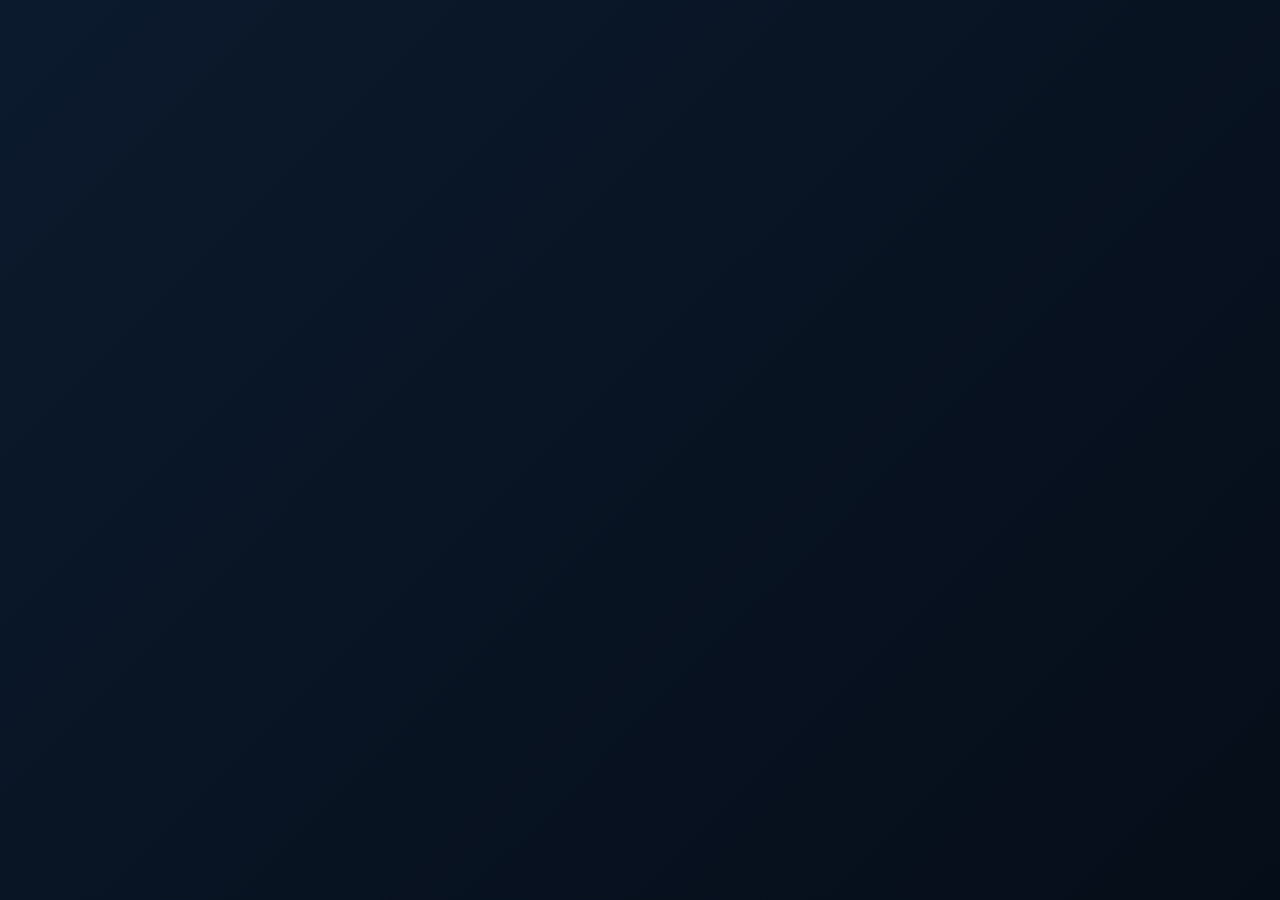
==== commit f1ab4846: "dpl" ====
--- a/index.html
+++ b/index.html
@@ -3,7 +3,7 @@
 <head>
   <meta charset="utf-8">
   <title>Network Artists</title>
-  <base href="/">
+  <base href="/networkArtistsRedesign2026/">
   <meta name="viewport" content="width=device-width, initial-scale=1">
   
   <!-- SEO Meta Tags -->
